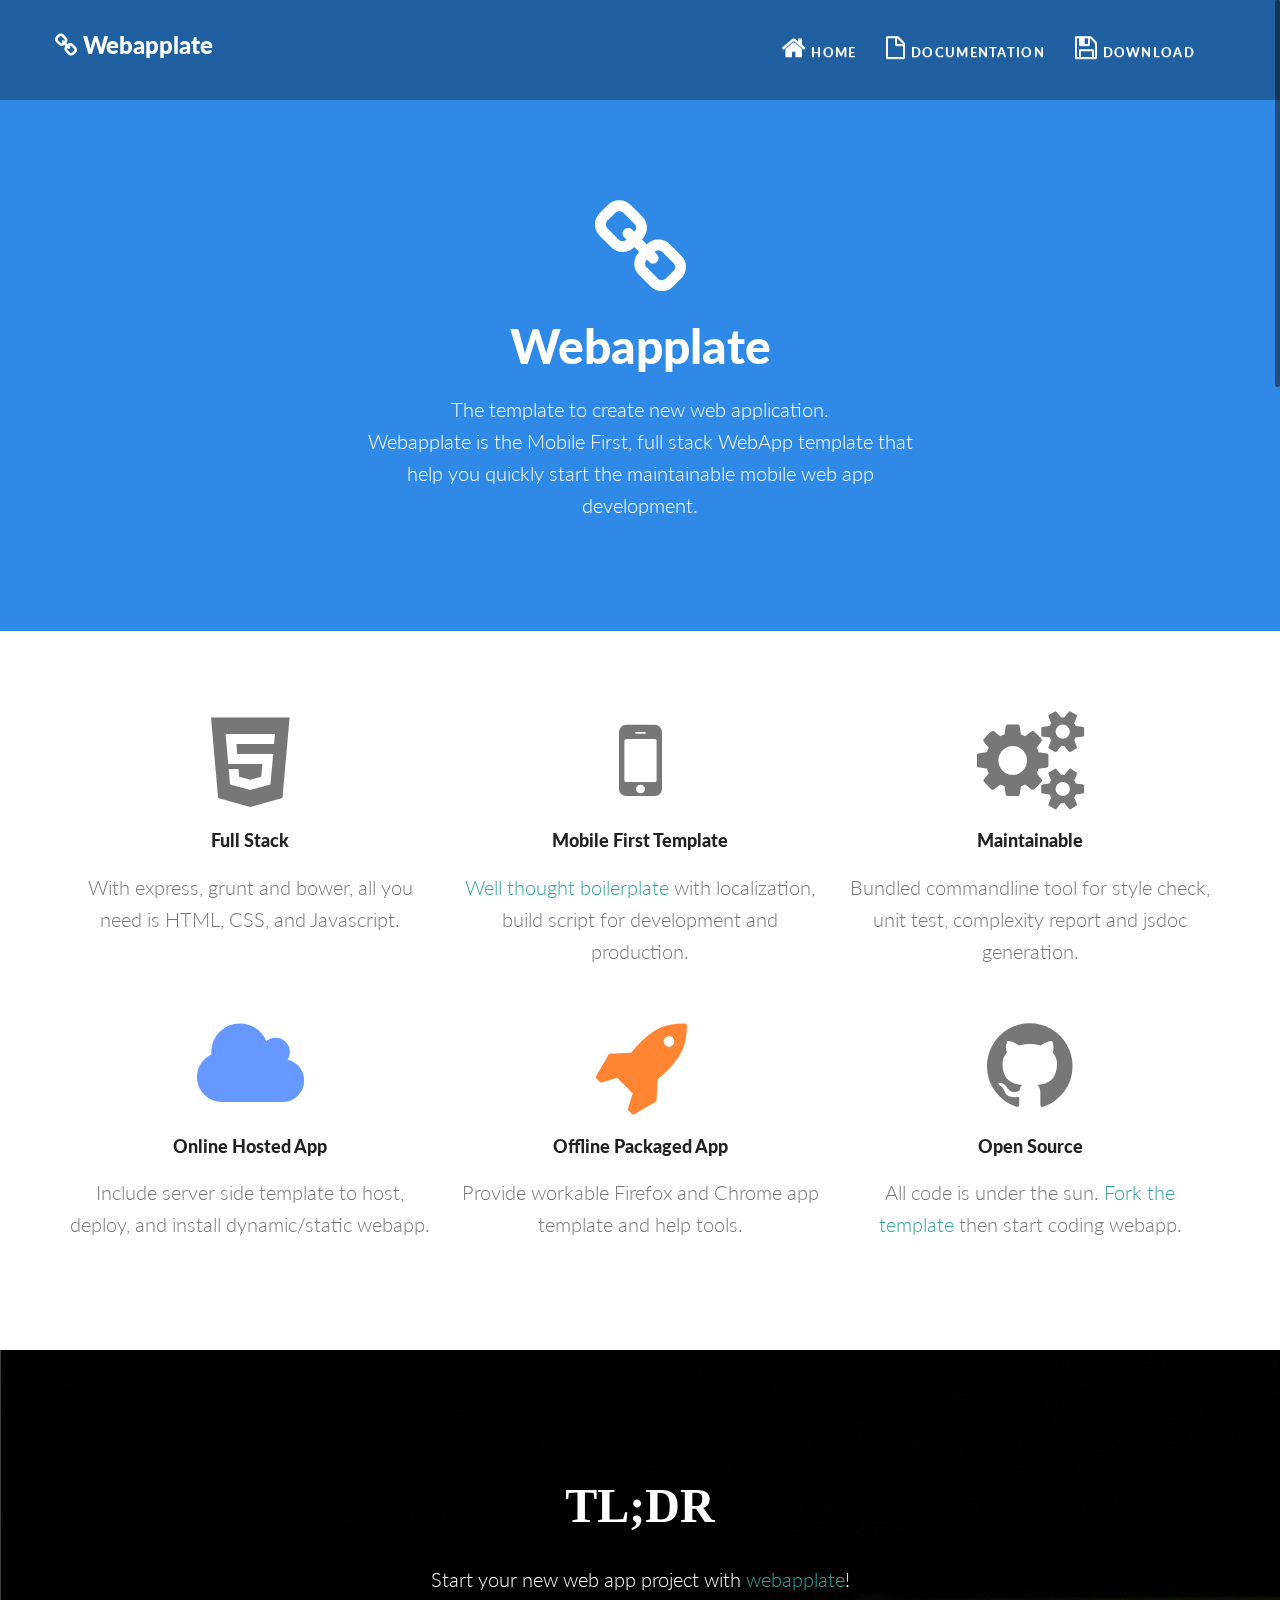
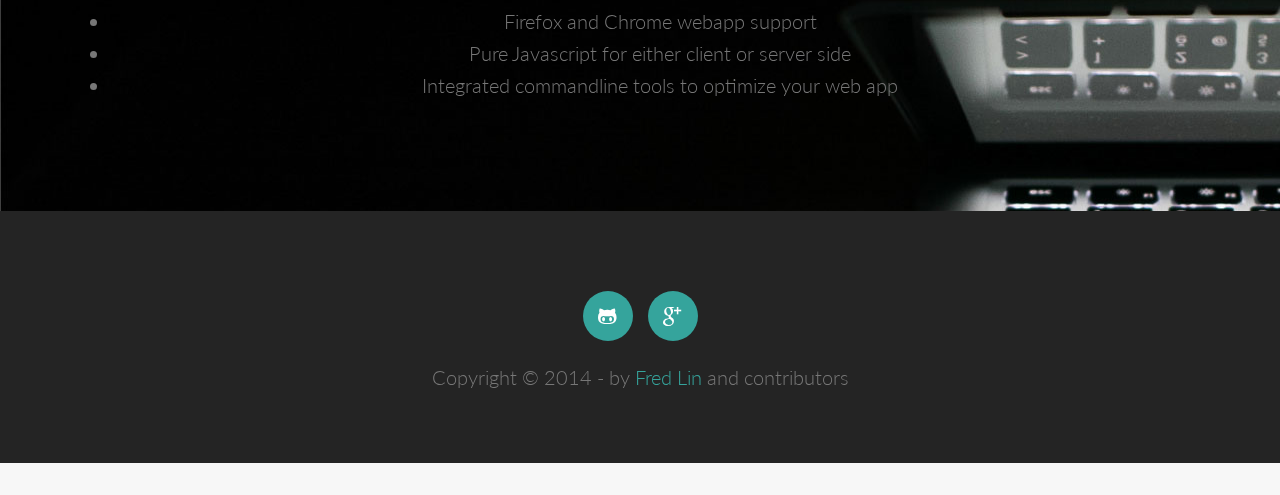
==== index.html @ 5f796dd1 "update" ====
<!DOCTYPE html>
<!--[if lt IE 7]>      <html class="no-js lt-ie9 lt-ie8 lt-ie7"> <![endif]-->
<!--[if IE 7]>         <html class="no-js lt-ie9 lt-ie8"> <![endif]-->
<!--[if IE 8]>         <html class="no-js lt-ie9"> <![endif]-->
<!--[if gt IE 8]><!--> <html class="no-js"> <!--<![endif]-->
    <head>
		<!-- BASICS -->
        <meta charset="utf-8">
		<meta http-equiv="X-UA-Compatible" content="IE=edge,chrome=1">
        <title>Webapplate::Mobile First WebApp template</title>
        <meta name="description" content="Mobile First WebApp template">
		<meta name="viewport" content="width=device-width, initial-scale=1.0">
		<link rel="stylesheet" type="text/css" href="css/isotope.css" media="screen" />	
		<link rel="stylesheet" href="js/fancybox/jquery.fancybox.css" type="text/css" media="screen" />
		<link rel="stylesheet" href="css/bootstrap.css">
		<link rel="stylesheet" href="css/bootstrap-theme.css">
        <link rel="stylesheet" href="css/style.css">
		<!-- skin -->
		<link rel="stylesheet" href="skin/default.css">
    </head>
	 
    <body>
		<section id="header" class="appear"></section>
		<div class="navbar navbar-fixed-top" role="navigation" data-0="line-height:100px; height:100px; background-color:rgba(0,0,0,0.3);" data-300="line-height:60px; height:60px; background-color:rgba(0,0,0,1);">
			 <div class="container">
				<div class="navbar-header">
					<button type="button" class="navbar-toggle" data-toggle="collapse" data-target=".navbar-collapse">
						<span class="fa fa-bars color-white"></span>
					</button>
					<h1><a class="navbar-brand" href="index.html" data-0="line-height:90px;" data-300="line-height:50px;"><i class="fa fa-link"></i>			Webapplate
					</a></h1>
				</div>
				<div class="navbar-collapse collapse">
					<ul class="nav navbar-nav" data-0="margin-top:20px;" data-300="margin-top:5px;">
						<li class="active"><a href="index.html"><i class="fa fa-home fa-2x"></i> Home</a></li>
                        <li><a href="https://github.com/gasolin/webapplate/wiki"><i class="fa fa-file-o fa-2x"></i> Documentation</a></li>  
                        <li><a href="https://github.com/gasolin/webapplate/archive/master.zip"><i class="fa fa-save fa-2x"></i> Download</a></li>
						<!--<li><a href="#section-about">About</a></li>
						<li><a href="#section-works">Portfolio</a></li>
						<li><a href="#section-contact">Contact</a></li>-->
					</ul>
				</div><!--/.navbar-collapse -->
			</div>
		</div>

		<section class="featured">
			<div class="container"> 
				<div class="row mar-bot40">
					<div class="col-md-6 col-md-offset-3">
						
						<div class="align-center">
							<i class="fa fa-link fa-5x mar-bot20"></i>
							<h2 class="slogan">Webapplate</h2>
							<p>
							The template to create new web application.<br/>
							Webapplate is the Mobile First, full stack WebApp template that help you quickly start the maintainable mobile web app development.
							</p>	
						</div>
					</div>
				</div>
			</div>
		</section>
		
		<!-- services -->
		<section id="section-services" class="section pad-bot30 bg-white">
		<div class="container"> 
		
			<div class="row mar-bot40">
               <div class="col-lg-4" >
					<div class="align-center">
						<i class="fa fa-html5 fa-5x mar-bot20"></i>
						<h4 class="text-bold">Full Stack</h4>
						<p>With express, grunt and bower, all you need is HTML, CSS, and Javascript.
						</p>
					</div>
                </div>
               <div class="col-lg-4" >
					<div class="align-center">
						<i class="fa fa-mobile fa-5x mar-bot20"></i>
						<h4 class="text-bold">Mobile First Template</h4>
						<p><a href="https://github.com/gasolin/webapplate/wiki/Structure">Well thought boilerplate</a> with localization, build script for development and production.
						</p>
					</div>
                </div>
		       <div class="col-lg-4" >
					<div class="align-center">
						<i class="fa fa-gears fa-5x mar-bot20"></i>
						<h4 class="text-bold">Maintainable</h4>
						<p>Bundled commandline tool for style check, unit test, complexity report and jsdoc generation.
						</p>
					</div>
				</div>
              </div>		      
              <div class="row mar-bot40">
		        <div class="col-lg-4" >
					<div class="align-center">
						<i class="fa fa-cloud fa-5x mar-bot20"></i>
						<h4 class="text-bold">Online Hosted App</h4>
						<p>Include server side template to host, deploy, and install dynamic/static webapp.
						</p>
					</div>
				</div>
                <div class="col-lg-4" >
					<div class="align-center">
						<i class="fa fa-rocket fa-5x mar-bot20"></i>
						<h4 class="text-bold">Offline Packaged App</h4>
						<p>Provide workable Firefox and Chrome app template and help tools.
						</p>
					</div>
				</div>
		       <div class="col-lg-4" >
					<div class="align-center">
						<i class="fa fa-github fa-5x mar-bot20"></i>
						<h4 class="text-bold">Open Source</h4>
						<p>All code is under the sun. <a href="https://github.com/gasolin/webapplate/fork">Fork the template</a> then start coding webapp.
						</p>
					</div>
				</div>
			</div>	

		</div>
		</section>
			
		<!-- spacer section:testimonial -->
		<!--<section id="testimonials" class="section" data-stellar-background-ratio="0.5">
		<div class="container">
			<div class="row">				
					<div class="col-lg-12">
							<div class="align-center">
										<div class="testimonial pad-top40 pad-bot40 clearfix">
											<h5>
												Nunc velit risus, dapibus non interdum quis, suscipit nec dolor. Vivamus tempor tempus mauris vitae fermentum. In vitae nulla lacus. Sed sagittis tortor vel arcu sollicitudin nec tincidunt metus suscipit.Nunc velit risus, dapibus non interdum.
											</h5>
											<br/>
											<span class="author">&mdash; MIKE DOE <a href="#">www.siteurl.com</a></span>
										</div>

								</div>
							</div>
					</div>
				
			</div>	
		</div>	
		</section>-->
			
		<!-- about -->
		<!--<section id="section-about" class="section appear clearfix">
		<div class="container">

				<div class="row mar-bot40">
					<div class="col-md-offset-3 col-md-6">
						<div class="section-header">
							<h2 class="section-heading animated" data-animation="bounceInUp">Our Team</h2>
							<p>Neque porro quisquam est, qui dolorem ipsum quia dolor sit amet consectetur, adipisci velit, sed quia non numquam.</p>
						</div>
					</div>
				</div>

					<div class="row align-center mar-bot40">
						<div class="col-md-3">
							<div class="team-member">
								<figure class="member-photo"><img src="img/team/member1.jpg" alt="" /></figure>
								<div class="team-detail">
									<h4>Jason Doe</h4>
									<span>User experiences</span>
								</div>
							</div>
						</div>
						<div class="col-md-3">
							<div class="team-member">
								<figure class="member-photo"><img src="img/team/member2.jpg" alt="" /></figure>
								<div class="team-detail">
									<h4>Timothy Clark</h4>
									<span>Web developer</span>
								</div>
							</div>
						</div>
						<div class="col-md-3">
							<div class="team-member">
								<figure class="member-photo"><img src="img/team/member3.jpg" alt="" /></figure>
								<div class="team-detail">
								<h4>Vicky Tan</h4>
									<span>Web designer</span>
								</div>
							</div>
						</div>
						<div class="col-md-3">
							<div class="team-member">
								<figure class="member-photo"><img src="img/team/member4.jpg" alt="" /></figure>
								<div class="team-detail">
								<h4>Kevin Peterson</h4>
									<span>UI designer</span>
								</div>
							</div>
						</div>
					</div>
						
		</div>
		</section>-->
		<!-- /about -->
		
		<!-- spacer section:stats -->
		<section id="parallax1" class="section pad-top40 pad-bot40" data-stellar-background-ratio="0.5">
			<div class="container">
            <div class="align-center pad-top40 pad-bot40">
                <blockquote class="bigquote color-white">TL;DR</blockquote>
				<p class="color-white">Start your new web app project with <a href="https://github.com/gasolin/webapplate">webapplate</a>!</p>
              <ul>
                <li>Firefox and Chrome webapp support</li>
                <li>Pure Javascript for either client or server side</li>
                <li>Integrated commandline tools to optimize your web app</li>
              </ul>
            </div>
			</div>	
		</section>
		
		<!-- section works -->
		<!--<section id="section-works" class="section appear clearfix">
			<div class="container">
				
				<div class="row mar-bot40">
					<div class="col-md-offset-3 col-md-6">
						<div class="section-header">
							<h2 class="section-heading animated" data-animation="bounceInUp">Portfolio</h2>
							<p>Neque porro quisquam est, qui dolorem ipsum quia dolor sit amet consectetur, adipisci velit, sed quia non numquam.</p>
						</div>
					</div>
				</div>
					
                        <div class="row">
                          <nav id="filter" class="col-md-12 text-center">
                            <ul>
                              <li><a href="#" class="current btn-theme btn-small" data-filter="*">All</a></li>
                              <li><a href="#"  class="btn-theme btn-small" data-filter=".webdesign" >Web Design</a></li>
                              <li><a href="#"  class="btn-theme btn-small" data-filter=".photography">Photography</a></li>
                              <li ><a href="#" class="btn-theme btn-small" data-filter=".print">Print</a></li>
                            </ul>
                          </nav>
                          <div class="col-md-12">
                            <div class="row">
                              <div class="portfolio-items isotopeWrapper clearfix" id="3">
							  
                                <article class="col-md-4 isotopeItem webdesign">
									<div class="portfolio-item">
										<img src="img/portfolio/img1.jpg" alt="" />
										 <div class="portfolio-desc align-center">
											<div class="folio-info">
												<h5><a href="#">Portfolio name</a></h5>
												<a href="img/portfolio/img1.jpg" class="fancybox"><i class="fa fa-plus fa-2x"></i></a>
											 </div>										   
										 </div>
									</div>
                                </article>

                                <article class="col-md-4 isotopeItem photography">
									<div class="portfolio-item">
										<img src="img/portfolio/img2.jpg" alt="" />
										 <div class="portfolio-desc align-center">
											<div class="folio-info">
												<h5><a href="#">Portfolio name</a></h5>
												<a href="img/portfolio/img2.jpg" class="fancybox"><i class="fa fa-plus fa-2x"></i></a>
											 </div>										   
										 </div>
									</div>
                                </article>
								

                                <article class="col-md-4 isotopeItem photography">
									<div class="portfolio-item">
										<img src="img/portfolio/img3.jpg" alt="" />
										 <div class="portfolio-desc align-center">
											<div class="folio-info">
												<h5><a href="#">Portfolio name</a></h5>
												<a href="img/portfolio/img3.jpg" class="fancybox"><i class="fa fa-plus fa-2x"></i></a>
											 </div>										   
										 </div>
									</div>
                                </article>

                                <article class="col-md-4 isotopeItem print">
									<div class="portfolio-item">
										<img src="img/portfolio/img4.jpg" alt="" />
										 <div class="portfolio-desc align-center">
											<div class="folio-info">
												<h5><a href="#">Portfolio name</a></h5>
												<a href="img/portfolio/img4.jpg" class="fancybox"><i class="fa fa-plus fa-2x"></i></a>
											 </div>										   
										 </div>
									</div>
                                </article>

                                <article class="col-md-4 isotopeItem photography">
									<div class="portfolio-item">
										<img src="img/portfolio/img5.jpg" alt="" />
										 <div class="portfolio-desc align-center">
											<div class="folio-info">
												<h5><a href="#">Portfolio name</a></h5>
												<a href="img/portfolio/img5.jpg" class="fancybox"><i class="fa fa-plus fa-2x"></i></a>
											 </div>										   
										 </div>
									</div>
                                </article>

                                <article class="col-md-4 isotopeItem webdesign">
									<div class="portfolio-item">
										<img src="img/portfolio/img6.jpg" alt="" />
										 <div class="portfolio-desc align-center">
											<div class="folio-info">
												<h5><a href="#">Portfolio name</a></h5>
												<a href="img/portfolio/img6.jpg" class="fancybox"><i class="fa fa-plus fa-2x"></i></a>
											 </div>										   
										 </div>
									</div>
                                </article>

                                <article class="col-md-4 isotopeItem print">
									<div class="portfolio-item">
										<img src="img/portfolio/img7.jpg" alt="" />
										 <div class="portfolio-desc align-center">
											<div class="folio-info">
												<h5><a href="#">Portfolio name</a></h5>
												<a href="img/portfolio/img7.jpg" class="fancybox"><i class="fa fa-plus fa-2x"></i></a>
											 </div>										   
										 </div>
									</div>
                                </article>

                                <article class="col-md-4 isotopeItem photography">
									<div class="portfolio-item">
										<img src="img/portfolio/img8.jpg" alt="" />
										 <div class="portfolio-desc align-center">
											<div class="folio-info">
												<h5><a href="#">Portfolio name</a></h5>
												<a href="img/portfolio/img8.jpg" class="fancybox"><i class="fa fa-plus fa-2x"></i></a>
											 </div>										   
										 </div>
									</div>
                                </article>

                                <article class="col-md-4 isotopeItem print">
									<div class="portfolio-item">
										<img src="img/portfolio/img9.jpg" alt="" />
										 <div class="portfolio-desc align-center">
											<div class="folio-info">
												<h5><a href="#">Portfolio name</a></h5>
												<a href="img/portfolio/img9.jpg" class="fancybox"><i class="fa fa-plus fa-2x"></i></a>
											 </div>										   
										 </div>
									</div>
                                </article>
                                </div>
                                        
							</div>
                                     

							</div>
                        </div>
				
			</div>
		</section>
		<section id="parallax2" class="section parallax" data-stellar-background-ratio="0.5">	
            <div class="align-center pad-top40 pad-bot40">
                <blockquote class="bigquote color-white">Indoctum accusamus comprehensam</blockquote>
				<p class="color-white">Bootstraptaste</p>
            </div>
		</section>-->

		<!-- contact -->
		<!--<section id="section-contact" class="section appear clearfix">
			<div class="container">
				
				<div class="row mar-bot40">
					<div class="col-md-offset-3 col-md-6">
						<div class="section-header">
							<h2 class="section-heading animated" data-animation="bounceInUp">Contact us</h2>
							<p>Neque porro quisquam est, qui dolorem ipsum quia dolor sit amet consectetur, adipisci velit, sed quia non numquam.</p>
						</div>
					</div>
				</div>
				<div class="row">
					<div class="col-md-8 col-md-offset-2">
						<div class="cform" id="contact-form">
							<div id="sendmessage">
								 Your message has been sent. Thank you!
							</div>
							<form action="contact/contact.php" method="post" role="form" class="contactForm">
							  <div class="form-group">
								<label for="name">Your Name</label>
								<input type="text" name="name" class="form-control" id="name" placeholder="Your Name" data-rule="maxlen:4" data-msg="Please enter at least 4 chars" />
								<div class="validation"></div>
							  </div>
							  <div class="form-group">
								<label for="email">Your Email</label>
								<input type="email" class="form-control" name="email" id="email" placeholder="Your Email" data-rule="email" data-msg="Please enter a valid email" />
								<div class="validation"></div>
							  </div>
							  <div class="form-group">
								<label for="subject">Subject</label>
								<input type="text" class="form-control" name="subject" id="subject" placeholder="Subject" data-rule="maxlen:4" data-msg="Please enter at least 8 chars of subject" />
								<div class="validation"></div>
							  </div>
							  <div class="form-group">
								<label for="message">Message</label>
								<textarea class="form-control" name="message" rows="5" data-rule="required" data-msg="Please write something for us"></textarea>
								<div class="validation"></div>
							  </div>
							  
							  <button type="submit" class="btn btn-theme pull-left">SEND MESSAGE</button>
							</form>

						</div>
					</div>
				</div>
				
			</div>
		</section>-->
		<!-- map -->
		<!--<section id="section-map" class="clearfix">
			<div id="map"></div>
		</section>-->
		
	<section id="footer" class="section footer">
		<div class="container">
			<div class="row animated opacity mar-bot20" data-andown="fadeIn" data-animation="animation">
				<div class="col-sm-12 align-center">
                    <ul class="social-network social-circle">
                        <!--<li><a href="#" class="icoRss" title="Rss"><i class="fa fa-rss"></i></a></li>
                        <li><a href="#" class="icoFacebook" title="Facebook"><i class="fa fa-facebook"></i></a></li>
                        <li><a href="#" class="icoTwitter" title="Twitter"><i class="fa fa-twitter"></i></a></li>-->
                        <li><a href="https://github.com/gasolin/webapplate" class="icoGithub" title="Github"><i class="fa fa-github-alt"></i></a></li>
                        <li><a href="https://plus.google.com/b/110128861309919618347/110128861309919618347/posts" class="icoGoogle" title="Google +"><i class="fa fa-google-plus"></i></a></li>
                        <!--<li><a href="#" class="icoLinkedin" title="Linkedin"><i class="fa fa-linkedin"></i></a></li>-->
                    </ul>				
				</div>
			</div>

			<div class="row align-center copyright">
					<div class="col-sm-12"><p>Copyright &copy; 2014 - by <a href="http://www.gasolin.idv.tw">Fred Lin</a> and contributors</p></div>
			</div>
		</div>

	</section>
	<a href="#header" class="scrollup"><i class="fa fa-chevron-up"></i></a>	

	<script src="js/modernizr-2.6.2-respond-1.1.0.min.js"></script>
	<script src="js/jquery.js"></script>
	<script src="js/jquery.easing.1.3.js"></script>
    <script src="js/bootstrap.min.js"></script>
	<!--<script src="https://maps.googleapis.com/maps/api/js?key=AIzaSyASm3CwaK9qtcZEWYa-iQwHaGi3gcosAJc&sensor=false"></script>-->
	<script src="js/jquery.isotope.min.js"></script>
	<script src="js/jquery.nicescroll.min.js"></script>
	<script src="js/fancybox/jquery.fancybox.pack.js"></script>
	<script src="js/skrollr.min.js"></script>		
	<script src="js/jquery.scrollTo-1.4.3.1-min.js"></script>
	<script src="js/jquery.localscroll-1.2.7-min.js"></script>
	<script src="js/stellar.js"></script>
	<script src="js/jquery.appear.js"></script>
	<script src="js/validate.js"></script>
    <script src="js/main.js"></script>
        <!--<script type="text/javascript">
            // When the window has finished loading create our google map below
            google.maps.event.addDomListener(window, 'load', init);
        
            function init() {
                // Basic options for a simple Google Map
                // For more options see: https://developers.google.com/maps/documentation/javascript/reference#MapOptions
                var mapOptions = {
                    // How zoomed in you want the map to start at (always required)
                    zoom: 11,

                    // The latitude and longitude to center the map (always required)
                    center: new google.maps.LatLng(40.6700, -73.9400), // New York

                    // How you would like to style the map. 
                    // This is where you would paste any style found on Snazzy Maps.
                    styles: [	{		featureType:"all",		elementType:"all",		stylers:[		{			invert_lightness:true		},		{			saturation:10		},		{			lightness:30		},		{			gamma:0.5		},		{			hue:"#1C705B"		}		]	}	]
                };

                // Get the HTML DOM element that will contain your map 
                // We are using a div with id="map" seen below in the <body>
                var mapElement = document.getElementById('map');

                // Create the Google Map using out element and options defined above
                var map = new google.maps.Map(mapElement, mapOptions);
            }
        </script>-->
	</body>
</html>
---- css/isotope.css ----
/* Start: Recommended Isotope styles */

/**** Isotope Filtering ****/

.isotope-item {
  z-index: 2;
}

.isotope-hidden.isotope-item {
  pointer-events: none;
  z-index: 1;
}

/**** Isotope CSS3 transitions ****/

.isotope,
.isotope .isotope-item {
  -webkit-transition-duration: 0.8s;
     -moz-transition-duration: 0.8s;
      -ms-transition-duration: 0.8s;
       -o-transition-duration: 0.8s;
          transition-duration: 0.8s;
}

.isotope {
  -webkit-transition-property: height, width;
     -moz-transition-property: height, width;
      -ms-transition-property: height, width;
       -o-transition-property: height, width;
          transition-property: height, width;
}

.isotope .isotope-item {
  -webkit-transition-property: -webkit-transform, opacity;
     -moz-transition-property:    -moz-transform, opacity;
      -ms-transition-property:     -ms-transform, opacity;
       -o-transition-property:         top, left, opacity;
          transition-property:         transform, opacity;
}

/**** disabling Isotope CSS3 transitions ****/

.isotope.no-transition,
.isotope.no-transition .isotope-item,
.isotope .isotope-item.no-transition {
  -webkit-transition-duration: 0s;
     -moz-transition-duration: 0s;
      -ms-transition-duration: 0s;
       -o-transition-duration: 0s;
          transition-duration: 0s;
}

/* End: Recommended Isotope styles */



/* disable CSS transitions for containers with infinite scrolling*/
.isotope.infinite-scrolling {
  -webkit-transition: none;
     -moz-transition: none;
      -ms-transition: none;
       -o-transition: none;
          transition: none;
}



/**** Isotope styles ****/

/* required for containers to inherit vertical size from window */
/*html,
body {
  height: 100%;
}*/

#container {
  border: 1px solid #666;
  padding: 5px;
  margin-bottom: 20px;
}

.element {
  width: 110px;
  height: 110px;
  margin: 5px;
  float: left;
  overflow: hidden;
  position: relative;
  background: #888;
  color: #222;
  -webkit-border-top-right-radius: 1.2em;
      -moz-border-radius-topright: 1.2em;
          border-top-right-radius: 1.2em;
}

.element.alkali          { background: #F00; background: hsl(   0, 100%, 50%); }
.element.alkaline-earth  { background: #F80; background: hsl(  36, 100%, 50%); }
.element.lanthanoid      { background: #FF0; background: hsl(  72, 100%, 50%); }
.element.actinoid        { background: #0F0; background: hsl( 108, 100%, 50%); }
.element.transition      { background: #0F8; background: hsl( 144, 100%, 50%); }
.element.post-transition { background: #0FF; background: hsl( 180, 100%, 50%); }
.element.metalloid       { background: #08F; background: hsl( 216, 100%, 50%); }
.element.other.nonmetal  { background: #00F; background: hsl( 252, 100%, 50%); }
.element.halogen         { background: #F0F; background: hsl( 288, 100%, 50%); }
.element.noble-gas       { background: #F08; background: hsl( 324, 100%, 50%); }


.element * {
  position: absolute;
  margin: 0;
}

.element .symbol {
  left: 0.2em;
  top: 0.4em;
  font-size: 3.8em;
  line-height: 1.0em;
  color: #FFF;
}
.element.large .symbol {
  font-size: 4.5em;
}

.element.fake .symbol {
  color: #000;
}

.element .name {
  left: 0.5em;
  bottom: 1.6em;
  font-size: 1.05em;
}

.element .weight {
  font-size: 0.9em;
  left: 0.5em;
  bottom: 0.5em;
}

.element .number {
  font-size: 1.25em;
  font-weight: bold;
  color: hsla(0,0%,0%,.5);
  right: 0.5em;
  top: 0.5em;
}

.variable-sizes .element.width2 { width: 230px; }

.variable-sizes .element.height2 { height: 230px; }

.variable-sizes .element.width2.height2 {
  font-size: 2.0em;
}

.element.large,
.variable-sizes .element.large,
.variable-sizes .element.large.width2.height2 {
  font-size: 3.0em;
  width: 350px;
  height: 350px;
  z-index: 100;
}

.clickable .element:hover {
  cursor: pointer;
}

.clickable .element:hover h3 {
  text-shadow:
    0 0 10px white,
    0 0 10px white
  ;
}

.clickable .element:hover h2 {
  color: white;
}
---- css/style.css ----
/* ==== Google font ==== */
@import url('http://fonts.googleapis.com/css?family=Lato:400,300,700,900');
/* === fontawesome === */
@import url('font-awesome.css');
/* ==== overwrite bootstrap standard ==== */
@import url('overwrite.css');
@import url('animate.css');
/*==========================================================================
  General
  ========================================================================== */
body {
	color:#777;
	background: #f7f7f7;
	font-size: 20px;
	line-height: 1.6em;
	font-weight: 300;
	text-shadow: none;
}

.clear {
	clear: both;
}

body, h1, h2, h3, h4, h5, h6, .h1, .h2, .h3, .h4, .h5, .h6 {
	font-family: 'Lato', sans-serif;
}
h1, h2, h3, h4, h5, h6 {
	color:#222;
}

h1,h2,h3,h4,h5,h6 {
	font-style: normal;
	margin: 0 0 20px 0;
}
h1 { font-size: 40px; line-height: 30px; }
h2 { font-size: 32px; }
h3 { font-size: 24px; }
h4 { font-size: 18px; }
h5 { font-size: 16px; }
.txt-light { font-weight: 300; }
.txt-regular { font-weight: 400; }
.txt-bold { font-weight: 700; }
.txt-uppercase { text-transform: uppercase; }

blockquote {
	font-family: Georgia, serif;
}

blockquote.bigquote {
	border: none;
	font-size: 48px;
	font-weight: 700;
	line-height: 1.1em;
}

.text-bold {
	font-weight: 900;
}

article,aside,details,figcaption,figure,footer,header,hgroup,menu,nav,section {
	display: block;
}


small {
	font-size: 70%;
	font-weight: 100;
}

a:hover {
	text-decoration: none;
}

:focus {
	outline: none;
}

.color-white.txt-shadow {
	text-shadow: 1px 1px 0 rgba(0, 0, 0, 0.2);
}

.t-uppercase {
	text-transform: uppercase;
}

/*==========================================================================
  Misc & Adjust 
 ========================================================================== */
.row {
	z-index: 9999;
}

.big {
	font-size: 20pt;
	font-weight: 300;
}


.blink:hover {
	opacity: 0.9;
}

.half-offset {
	margin-bottom: 75px !important;
}

.no-offset {
	margin: 0 !important;
	padding: 0;
}

.content,.container {
	overflow: hidden;
}

.trans {
	border: 0 !important;
	background: 0 !important;
	box-shadow: none !important;
	-webkit-box-shadow: none !important;
}

.nobg {
	background: 0;
	border: 0;
}

.noborder {
	border: 0 !important;
}

.color-white {
	color: #fff;
}

.theme-bg {
	background-color: #ff7701 !important;
}

.normalize-font-top {
	padding-top: 25px;
}



/* --- float --- */
.float-left {
	float: left;
}

.float-right {
	float: right;
}

/* --- align --- */
.align-left {
	text-align: left;
}
.align-right {
	text-align: right;
}
.align-center {
	text-align: center;
}

/* ---- padding ---- */
/* top */
.pad-top0 {
	padding-top: 0;
}
.pad-top5 {
	padding-top: 5px;
}

.pad-top10 {
	padding-top: 10px;
}

.pad-top15 {
	padding-top: 15px;
}
.pad-top20 {
	padding-top: 20px;
}
.pad-top25 {
	padding-top: 25px;
}
.pad-top30 {
	padding-top: 30px;
}
.pad-top35 {
	padding-top: 35px;
}
.pad-top40 {
	padding-top: 40px;
}
/* bottom */
.pad-bot0 {
	padding-bottom: 0;
}
.pad-bot5 {
	padding-bottom: 5px;
}

.pad-bot10 {
	padding-bottom: 10px;
}

.pad-bot15 {
	padding-bottom: 15px;
}
.pad-bot20 {
	padding-bottom: 20px;
}
.pad-bot25 {
	padding-bottom: 25px;
}
.pad-bot30 {
	padding-bottom: 30px;
}
.pad-bot35 {
	padding-bottom: 35px;
}
.pad-bot40 {
	padding-bottom: 40px;
}


/* ---- margin --- */
.mar-left5 { margin-left: 5px; }
.mar-left10 { margin-left: 10px; }
.mar-left15 { margin-left: 15px; }
.mar-left20 { margin-left: 20px; }
.mar-left25 { margin-left: 25px; }
.mar-left30 { margin-left: 30px; }

.mar-right5 { margin-right: 5px; }
.mar-right10 { margin-right: 10px; }
.mar-right15 { margin-right: 15px; }
.mar-right20 { margin-right: 20px; }
.mar-right25 { margin-right: 25px; }
.mar-right30 { margin-right: 30px; }

/* top */
.mar-top0 {
	margin-top: 0;
}
.mar-top5 {
	margin-top: 5px;
}

.mar-top10 {
	margin-top: 10px;
}

.mar-top15 {
	margin-top: 15px;
}
.mar-top20 {
	margin-top: 20px;
}
.mar-top25 {
	margin-top: 25px;
}
.mar-top30 {
	margin-top: 30px;
}
.mar-top35 {
	margin-top: 35px;
}
.mar-top40 {
	margin-top: 40px;
}


/* bottom */
.mar-bot0 {
	margin-bottom: 0;
}
.mar-bot5 {
	margin-bottom: 5px;
}

.mar-bot10 {
	margin-bottom: 10px;
}

.mar-bot15 {
	margin-bottom: 15px;
}
.mar-bot20 {
	margin-bottom: 20px;
}
.mar-bot25 {
	margin-bottom: 25px;
}
.mar-bot30 {
	margin-bottom: 30px;
}
.mar-bot35 {
	margin-bottom: 35px;
}
.mar-bot40 {
	margin-bottom: 40px;
}


/*===========================
  --- Sections ----
=========================== */

section.section {
	margin:0;
	padding: 80px 0 60px 0;
}

.bg-white {
	background-color: #fff;
}

/* --- section heading --- */
.section-header {
	text-align: center;
}
.section-header h2.section-heading {
	text-transform: uppercase;
	font-weight: 700;
}

/* ==========================
 --- Parallax ---
============================= */

#parallax1{	
	background-image: url(../img/parallax/img1.jpg);
}
#parallax2{	
	background-image: url(../img/parallax/img2.jpg);
}
#testimonials{	
	background-image: url(../img/parallax/img3.jpg);
}
/*===========================
  --- Header & menu ----
=========================== */
.navbar {
	line-height: 100px;
	height: 100px;
	background-color: rgba(0,0,0,0.3);
	display: block;
	vertical-align: middle;
	text-align: center;
	margin-bottom: 0;
	padding-bottom:0;
}

.navbar .navbar-collapse {
	margin-bottom: 0;
	padding-bottom:0;
}

.nav li {
	height: 100%;
	line-height: 100%;
	margin-bottom: 0;
	padding-bottom:0;
}

.nav>li>a {
	display: table-cell;
	height: 100%;
	line-height: 100%;
	vertical-align: middle;
	color: #fff;
	font-weight: 700;
	font-size: 13px;
	letter-spacing: .1em;
	text-transform: uppercase;
}

.nav>li>a:hover {
	color: #fff;
	background: none;
}

.navbar-nav {
	float: right;
	margin-bottom: 0;
	padding-bottom:0;	
}

.navbar .navbar-nav > .active > a {
	color: #fff;
}
.navbar .navbar-nav > .active > a {
	padding-bottom: 22px;
}

h1 a.navbar-brand {
	font-size: 24px;
	color: #fff;
	font-weight: 900;
	text-shadow: none;
}

.navbar-brand {
	padding: 0;
	display: table-cell;
	vertical-align: middle;
	line-height: 90px;
}

.navbar-brand img {
	vertical-align: middle;
}

.navbar-toggle {
	padding: 0;
	margin: 0;
	width: 80px;
}

.navbar-collapse.in {
	margin-top: -5px !important;
}



/*===========================
  --- Featured section ----
=========================== */

section.featured {
	padding: 200px 0 60px;
	background: #2E8AE6;
	color: #fdfdfd;
}

section.featured h2.slogan {
	color: #fff;
	font-size: 48px;
	font-weight: 900;
}
  
 /* inner heading */
section.featured.inner {
	background: #eee;
	padding: 150px 0 50px;
}
  
  
/* --- Flexslider --- */
.flexslider {
	margin: 0;
	background: 0;
	border: 0;
	box-shadow: none;
	-webkit-box-shadow: none;
}

.flex-control-paging li a {
	width: 8px;
	height: 8px;
}

.flex-control-paging li a.flex-active {
	background: #fff;
}

.flex-control-nav {
	bottom: -25px;
}

.flexslider .slides img {
	width: auto;
	display: inline;
}

.flex-direction-nav a {
	display: block;
	width: 50px;
	height: 98px;
	margin: -29px -20px 0;
	position: absolute;
	top: 30%;
	z-index: 10;
	overflow: hidden;
	opacity: 0;
	cursor: pointer;
	color: rgba(0,0,0,0.8);
	text-shadow: 1px 1px 0 rgba(255,255,255,0.3);
	-webkit-transition: all .3s ease;
	-moz-transition: all .3s ease;
	transition: all .3s ease;
}

.flex-direction-nav .flex-next {
	right: -70px;
	background: url(../img/arrow_large_right.png) no-repeat top left;
}

.flex-direction-nav .flex-prev {
	left: -70px;
	background: url(../img/arrow_large_left.png) no-repeat top left;
}

.flex-direction-nav a.flex-next:before {
	content: none !important;
}

/* removing default arrows */
.flex-direction-nav a:before {
	content: none !important;
}

/* --- Revolution slider --- */

.featured .fullwidthbanner ul {
	list-style: none;
	padding:0;
}

.tp-rightarrow.large {
	margin-left: 0;
}

.tp-leftarrow.default {
	width: 49px !important;
	height: 98px !important;
	background: url(../img/arrow_small_left.png) no-Repeat top left;
}

.tp-rightarrow.default {
	width: 49px !important;
	height: 98px !important;
	background: url(../img/arrow_small_right.png) no-Repeat top left;
}

.fullwidthbanner-container {
	padding-top: 100px;
	width: 100% !important;
	position: relative;
	padding: 0;
	max-height: 650px !important;
	overflow: hidden;
}

.fullwidthbanner {
	height: 650px;
}

.tp-bullets.simplebullets.round .bullet {
	background: url(../img/bullets-new.png) no-repeat top left;
}  

.tp-caption.large_bold_white {
	font-size:60px;
	line-height:60px;
	font-weight:800;
	font-family:"Open Sans";
	color: #fff;
	text-decoration:none;
	background-color:transparent;
	text-shadow:none;
	margin:0px;
	padding:1px 4px 0px;
	border-width:0px;
	border-color:rgb(255, 214, 88);
	border-style:none;
}
.tp-caption.small_thin_white {
	font-size:18px;
	line-height:26px;
	font-weight:300;
	font-family:"Open Sans";
	color: #fff;
	text-decoration:none;
	background-color:transparent;
	padding:1px 4px 0px;
	text-shadow:none;
	margin:0px;
	border-width:0px;
	border-color:rgb(255, 214, 88);
	border-style:none;
}


.fullwidthbanner a.btn {
	color: #fff;
}

/*==========================
About
=========================== */

.member-photo {
	box-sizing:border-box;
	-webkit-border-radius:50%;
		-moz-border-radius:50%;
			border-radius:50%;	
	margin: 0 0 20px 0;
}
.member-photo img {
	-webkit-border-radius:50%;
		-moz-border-radius:50%;
			border-radius:50%;	
}

.team-detail h4 {
	font-weight: 700;
}


/*===========================
  Portfolio
============================ */
nav#filter a {
	background-color: #EEE;
	color:#555;
}
nav#filter a:hover, nav#filter a.current {
	background-color: #44BCDD;
	color:#fff;
}

/* ------- */

.isotopeWrapper article{
    margin-bottom: 30px;
}

#portfolio img  {
	width:100%;
}

#portfolio article p {
	margin-bottom:1.45em;/*set next row on the baseline*/
}
nav#filter {
	margin-bottom:1.5em;
}

nav#filter li {
	display:inline-block;
	margin:0 0 0 5px;
}
nav#filter a {
	padding: 4px 12px;
	line-height: 20px;
	text-decoration: none;
}


.portfolio-items article img {width:100%;} 

.portfolio-item {
	display: block;
	position: relative;
	-webkit-transition: all 0.2s ease-in-out;
	-moz-transition: all 0.2s ease-in-out;
	-o-transition: all 0.2s ease-in-out;
	transition: all 0.2s ease-in-out;
}
.portfolio-item img {
	-webkit-transition: all 300ms linear;
	-moz-transition: all 300ms linear;
	-o-transition: all 300ms linear;
	-ms-transition: all 300ms linear;
	transition: all 300ms linear;

}
.portfolio-item .portfolio-desc {
    display: block;
    opacity: 0;
    position: absolute;
    width: 100%;
	left: 0;
	top: 0;
	color: rgba(220, 220, 220);
}


.portfolio-item:hover .portfolio-desc {
	padding-top: 20%;
	height: 100%;
    transition: all 200ms ease-in-out 0s;
	opacity: 1;
}

.portfolio-item .portfolio-desc a {
	color: #fff;
}
.portfolio-item .portfolio-desc a:hover {
	/*text-shadow: 2px 2px 1px rgba(0, 0, 0, 0.7);*/
	text-decoration: none;
}
.portfolio-item .portfolio-desc .folio-info {
	top:-20px;
	padding: 30px;
	height: 0;
    opacity: 0;
    position: relative;
}

.portfolio-item:hover .folio-info{
	height: 100%;
    opacity: 1;
    transition: all 500ms ease-in-out 0s;
	top:5px;
}



.portfolio-item .portfolio-desc .folio-info h5 {
	text-transform: uppercase;
}
.portfolio-item .portfolio-desc .folio-info p {
	color: #ffffff;
	font-size: 12px;
}


/*===========================
  --- Testimonial ----
=========================== */
#testimonals {
	padding-top: 20px;
	padding-bottom:40px;
	position:relative;
	margin-top:50px;
}
.testimonial i {
	color: #fff;
}
.testimonial span.author {
	color: #fff;
	font-weight: 700;
}

.testimonial h5 {
	color: #fff;
	font-size: 18px;
	font-family: Georgia, sans-serif;
	line-height: 1.5em;
}	

/*===========================
  --- Contact ----
=========================== */

.validation {
	display:none;
	margin: 0 0 20px;
	font-weight:400;
	font-size:13px;
}

#sendmessage {
	border:1px solid #fff;
	display:none;
	text-align:center;
	padding:15px 12px 15px;
	margin:10px 0;
	font-weight:600;
	margin-bottom:30px;
}

#sendmessage.show,.show  {
	display:block;
}

#contact-form {
	position: relative;
	z-index: 999;
}

#contact-form input[type=text],#contact-form input[type=email], .contactForm textarea {
	width: 100%;
	background: rgba(227, 231, 228, 1);
	font-family: 'Open Sans', sans serif;
	border: 0;
	font-size:14px;
	text-align: left;
	vertical-align: middle;
	padding:0 10px;
}
#contact-form input[type=text]:focus,#contact-form input[type=email]:focus, .contactForm textarea:focus {
	background: rgba(101, 106, 100, 1);
	color: #eff1ef;
	box-shadow: none;
	-moz-box-shadow: none;
	-webkit-box-shadow: none;
	transition: background 0.25 ease-in;
	-moz-transition: background 0.25 ease-in;
	-webkit-transition: background 0.25 ease-in;
}
#contact-form input[type=text],#contact-form input[type=email] {
	height: 60px;
	margin-bottom:30px;
}
#contact-form input[type=submit] {
	color: #fff;
	width: 185px;
	height: 60px;
	text-shadow: none;
	font-size: 14px;
	padding:0.5em;
	letter-spacing: 0.05em;
	margin: 0 0 20px 0;
	display: block;
	border: 0;
	text-transform: none;
	border-radius: 0;
	-moz-border-radius: 0;
	-webkit-border-radius: 0;
	box-shadow: none;
	-moz-box-shadow: none;
	-webkit-box-shadow: none;
}
#contact-form input[type=submit]:hover, #contact-form input[type=submit]:active {
	background: #43413e !important;
}
#contact-form textarea {
	padding-top: 1em;
}

textarea.form-control {
  -webkit-border-radius: 0;
     -moz-border-radius: 0;
          border-radius: 0;
}

div.cform-response-output {
	max-width: 60%;
	text-align: center;
	margin-left: 40% !important;
	margin-top: 0.5em !important;
	padding: 0.5em !important;
	border-radius: 4px;
	-moz-border-radius: 4px;
	-webkit-border-radius: 4px;
}
.cform-not-valid-tip {
	color: #888;
	border: 1px dotted #ad3729 !important;
	width: 100% !important;
	left: 0 !important;
	padding: 0.5em !important;
	font-family: 'Open Sans', sans-serif;
	box-sizing: border-box;
	-moz-box-sizing: border-box;
	-webkit-box-sizing: border-box;
	border-radius: 4px;
	-moz-border-radius: 4px;
	-webkit-border-radius: 4px;
}

/* google map */
#map {
	height: 500px;
}


/*====================
  Clients
==================== */
#clients img {
	opacity: 0.7;
}

#clients img:hover {
	opacity: 1;
}


/*=========================
  Footer
 ================= */

section#footer {
	background: #242424;
	margin: 0;
}

section#footer .copyright {
	text-align: center;
}

/* footer social icons */
ul.social-network {
	list-style: none;
	display: inline;
	margin-left:0 !important;
	padding: 0;
}
ul.social-network li {
	display: inline;
	margin: 0 5px;
}

/* footer menu */
ul.footer-menu {
	list-style: none;
	display: inline;
	margin-left:0 !important;
	padding: 0;
}
ul.footer-menu li {
	display: inline;
	margin: 0 5px;
}

a.scrollup{
	height:32px;
	width:32px;
	color:#fff;
	font-size:18px;
	line-height:32px;
	text-align:center;
	text-decoration:none;
	position:fixed;
	bottom:10px;
	right:10px;
	z-index:9999;
	opacity:0.5;
}
a.scrollup:hover{
	opacity:1;
	color:#fff;
}

/*===========================
  --- Template Components ----
=========================== */

/* footer social icons */
.social-network a.icoRss:hover {
	background-color: #F56505;
}
.social-network a.icoFacebook:hover {
	background-color:#3B5998;
}
.social-network a.icoTwitter:hover {
	background-color:#33ccff;
}
.social-network a.icoGithub:hover {
	background-color:grey;
}
.social-network a.icoGoogle:hover {
	background-color:#BD3518;
}
.social-network a.icoVimeo:hover {
	background-color:#0590B8;
}
.social-network a.icoLinkedin:hover {
	background-color:#007bb7;
}
.social-network a.icoRss:hover i, .social-network a.icoFacebook:hover i, .social-network a.icoTwitter:hover i, 
.social-network a.icoGoogle:hover i, .social-network a.icoVimeo:hover i, .social-network a.icoLinkedin:hover i {
	color:#fff;
}
a.socialIcon:hover, .socialHoverClass {
	color:#44BCDD;
}

.social-circle li a {
	display:inline-block;
	position:relative;
	margin:0 auto 0 auto;
	-moz-border-radius:50%;
	-webkit-border-radius:50%;
	border-radius:50%;
	text-align:center;
	width: 50px;
	height: 50px;
	font-size:20px;
}
.social-circle li i {
	margin:0;
	line-height:50px;
	text-align: center;
}

.social-circle li a:hover i, .triggeredHover {
	-moz-transform: rotate(360deg);
	-webkit-transform: rotate(360deg);
	-ms--transform: rotate(360deg);
	transform: rotate(360deg);
	-webkit-transition: all 0.2s;
	-moz-transition: all 0.2s;
	-o-transition: all 0.2s;
	-ms-transition: all 0.2s;
	transition: all 0.2s;
}
.social-circle i {
	color: #fff;
	-webkit-transition: all 0.8s;
	-moz-transition: all 0.8s;
	-o-transition: all 0.8s;
	-ms-transition: all 0.8s;
	transition: all 0.8s;
}


/* stats */
.stats .icon {
	margin: 0 0 20px 0;
}

.stats strong.number {
	font-size: 38px;
}

.stats span.text {
	font-weight: 700;
	font-size: 24px;
}

/* buttons */
.btn {
	border: 0;
}

.btn.bold {
	font-weight: 600;
}

.btn-cta {
	color: #ffffff;
	border-bottom: 4px solid;
}
.btn-cta:hover {
	color: #ffffff;
}

.btn-cta {
	border-bottom: 2px solid;
}
.btn-cta.btn-lg {
	border-bottom: 4px solid;
}



/* ========================================
Media queries
========================================= */
@media (min-width: 959px) and (max-width: 1199px) {
	.navbar-nav {
		margin-top: 20px;
	}
}

@media only screen and (min-device-width : 979px) and (max-device-width : 1024px)  {

	.navbar-nav {
		margin-top: 20px;
	}
}


@media only screen and (min-width: 768px) and (max-width: 959px) {

	.navbar-nav {
		margin-top: 20px;
	}
}
@media (max-width: 767px) {

	.navbar.navbar-fixed-top {
		background-color:rgba(0,0,0,1);
	}
	.navbar .navbar-collapse ul.nav {
		background-color: #444;
		width: 100%;
		float: none;
		margin:0;
		padding:0;
	}
	.navbar .navbar-collapse ul.nav li {
		border-bottom: 1px solid #666;
	}
	section.featured {
		padding-top: 80px;
	}
	
	.team-member,.col-lg-4 {
		margin-bottom: 30px;
	}
	
	.stats .col-md-3 {
		margin-bottom: 30px;
	}
}

.fa-rocket {
  color: #FF8533;
}

.fa-cloud {
  color: #6699FF;
}
---- skin/default.css ----
/*
#1 = 35A49C
#2 = 79CDC0
*/
a {
	color: #35A49C;
}
a:hover {
	color: #79CDC0;
}

/* menu */
.nav>li>a:hover {
	color: #79CDC0;
}

.navbar .navbar-nav > .active > a {
	color: #79CDC0;
}

/* flexslider */
.flex-control-paging li a {
	background: #35A49C;
}

.flex-direction-nav a:hover{
	background-color:#35A49C;
}

.testimonial span.author a {
	color: #79CDC0;
}

/* --- icon box hover --- */
.hi-icon-effect-5 .hi-icon {
	color: #35A49C;
	box-shadow: 0 0 0 4px #35A49C;
}
.no-touch .hi-icon-effect-5 .hi-icon:hover {
	background: #35A49C;
	box-shadow: 0 0 0 8px  #79CDC0;
}


/* portfolio */
.portfolio-item .portfolio-desc {
	background: #35A49C;
}

/* btn */
.btn-theme {
  background: #79CDC0;
}
.btn-theme:hover,.btn-theme:focus,.btn-theme:active{
  background: #35A49C;
}
.btn-cta,.btn-cta.btn-lg {
  background: #35A49C;
  border-color: #79CDC0;
}

.btn-cta:focus,.btn-cta:active{
   border-color: #35A49C;
}

/* contact */
.validation {
	color:#35A49C;
}

/* footer */
.social-circle li a {
	background:#35A49C;
}

a.scrollup{
	background:#35A49C;
}
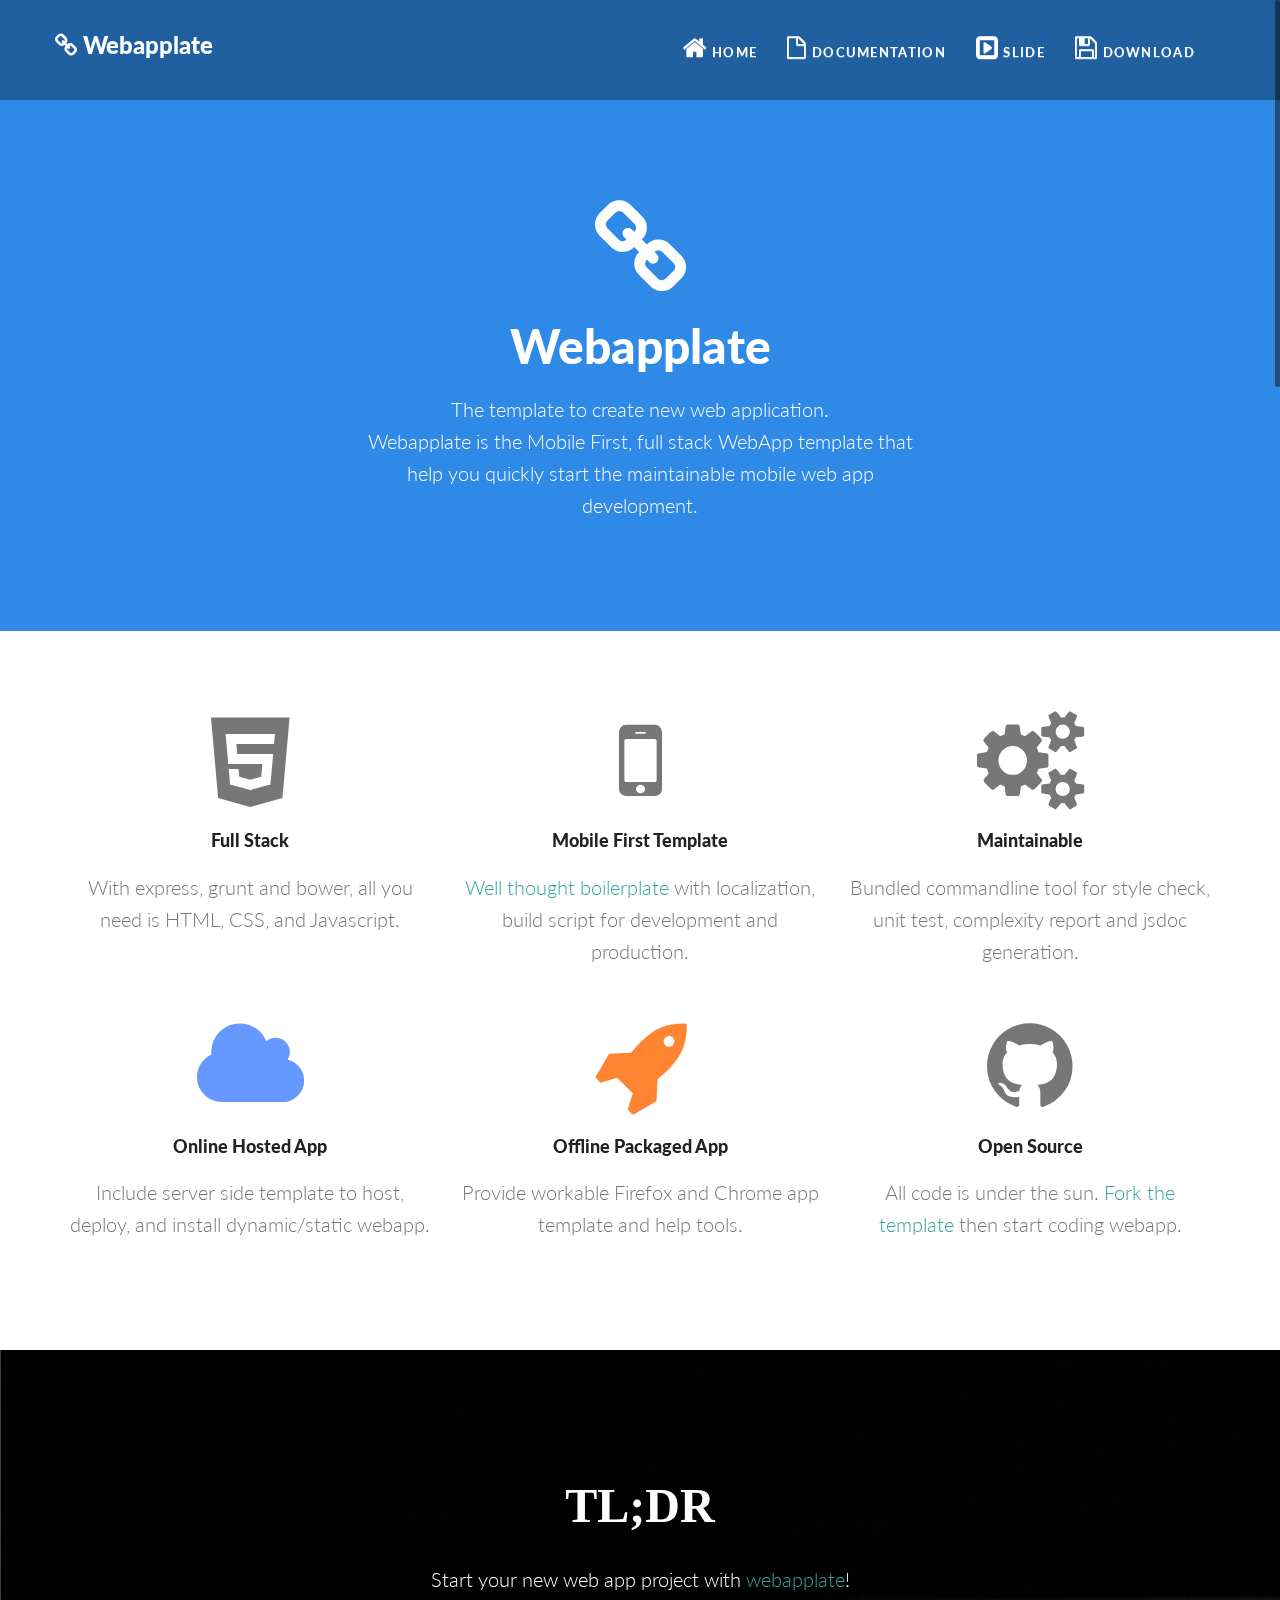
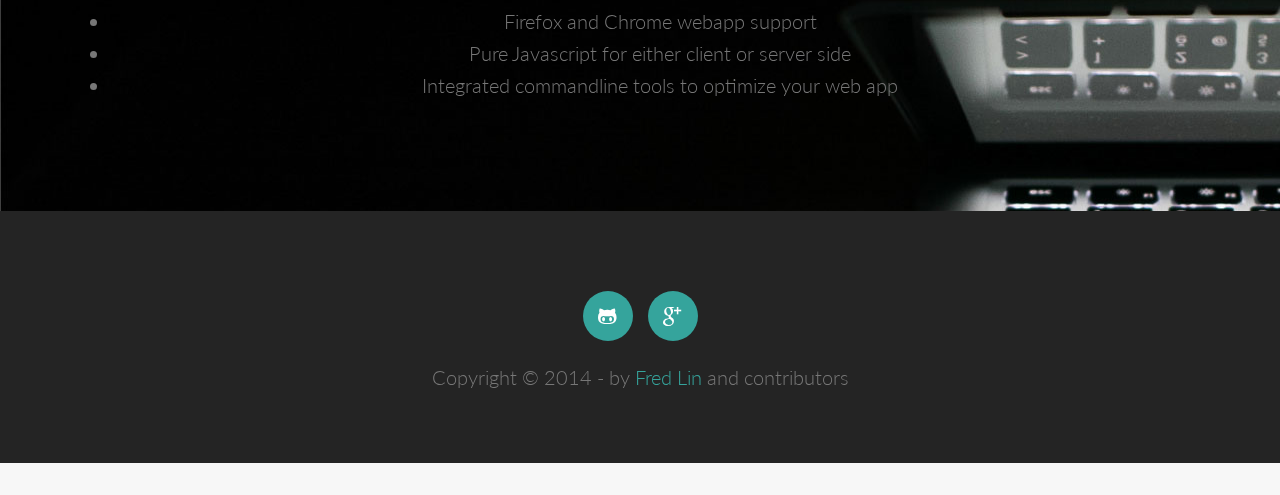
==== commit e351a0b9: "add link to main page" ====
--- a/index.html
+++ b/index.html
@@ -33,7 +33,8 @@
 				<div class="navbar-collapse collapse">
 					<ul class="nav navbar-nav" data-0="margin-top:20px;" data-300="margin-top:5px;">
 						<li class="active"><a href="index.html"><i class="fa fa-home fa-2x"></i> Home</a></li>
-                        <li><a href="https://github.com/gasolin/webapplate/wiki"><i class="fa fa-file-o fa-2x"></i> Documentation</a></li>  
+                        <li><a href="https://github.com/gasolin/webapplate/wiki"><i class="fa fa-file-o fa-2x"></i> Documentation</a></li> 
+                        <li><a href="slide.html"><i class="fa fa-caret-square-o-right fa-2x"></i> Slide</a></li>
                         <li><a href="https://github.com/gasolin/webapplate/archive/master.zip"><i class="fa fa-save fa-2x"></i> Download</a></li>
 						<!--<li><a href="#section-about">About</a></li>
 						<li><a href="#section-works">Portfolio</a></li>
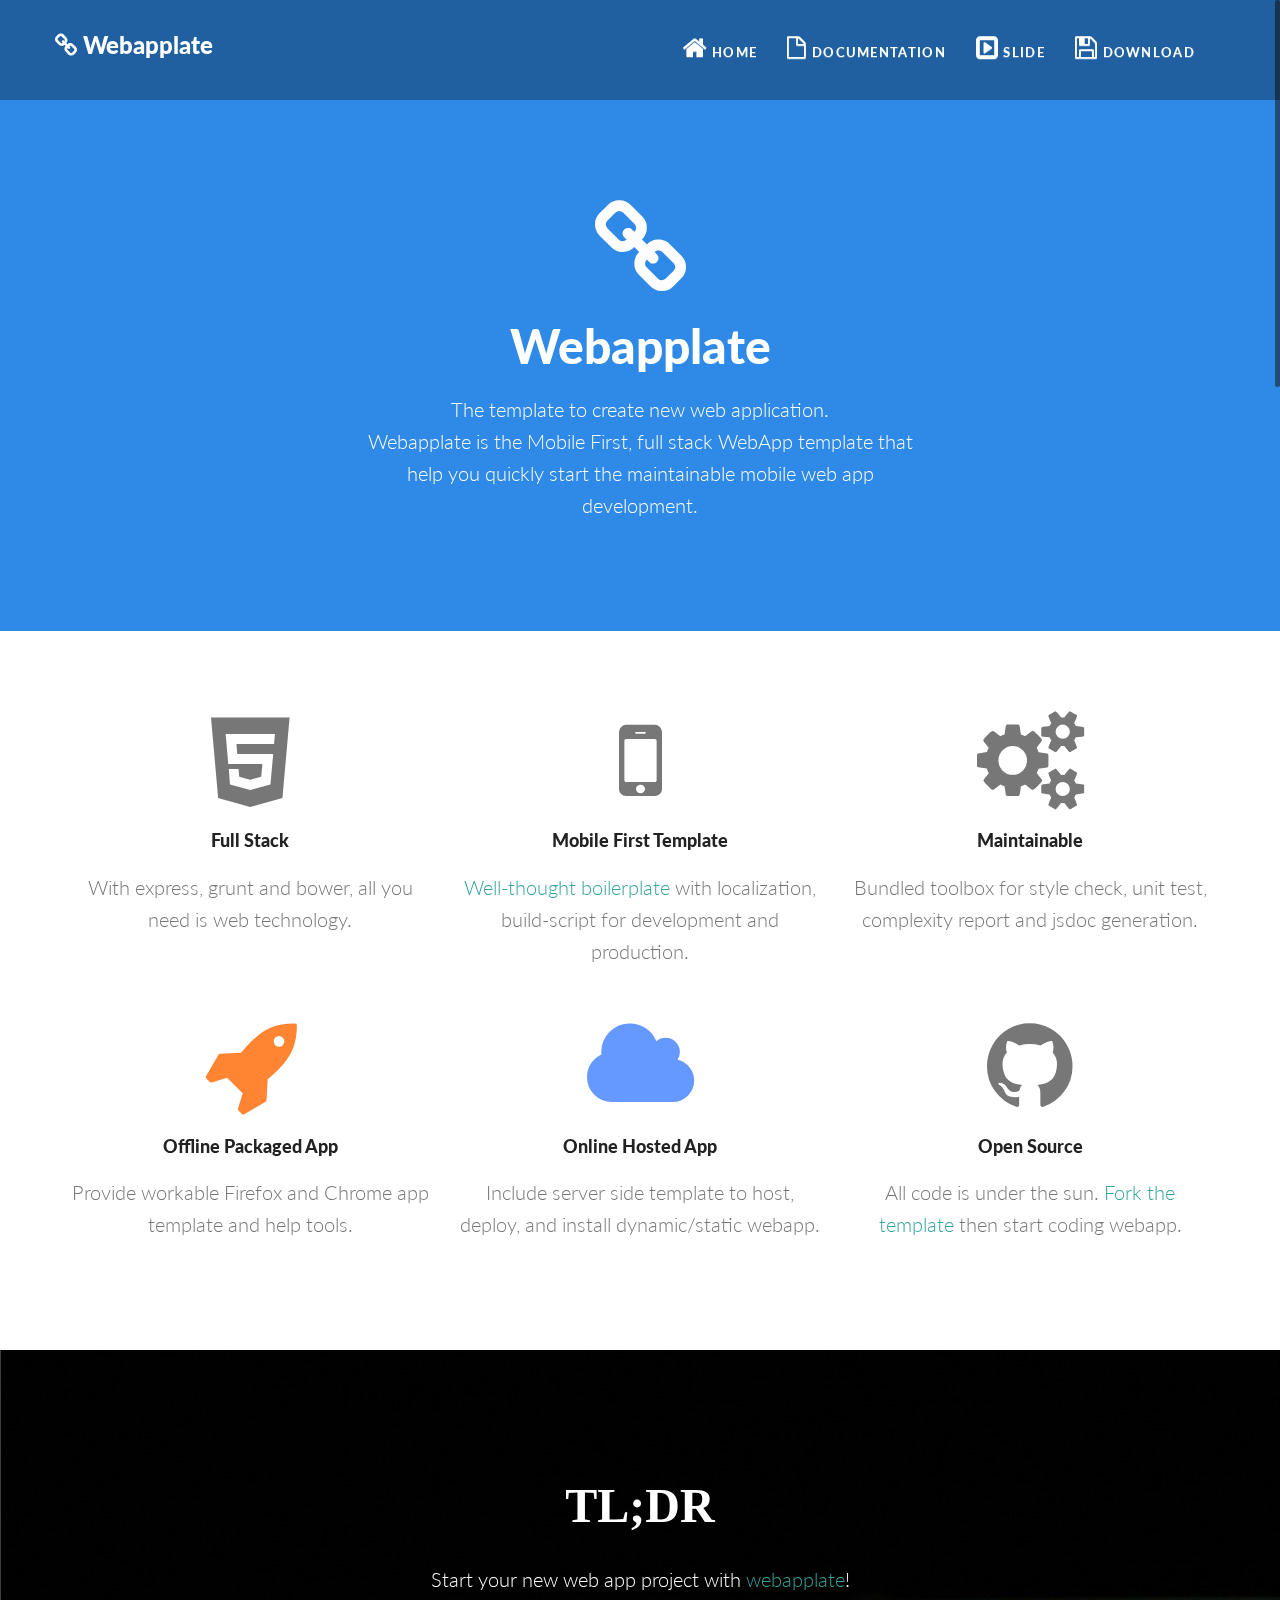
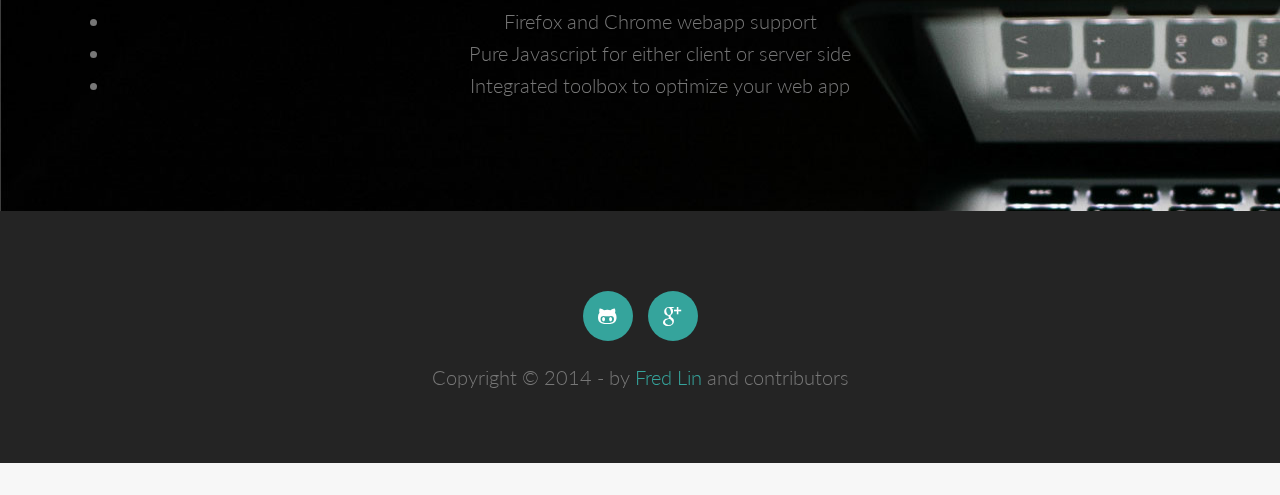
==== commit 446a8642: "Update index.html" ====
--- a/index.html
+++ b/index.html
@@ -33,9 +33,9 @@
 				<div class="navbar-collapse collapse">
 					<ul class="nav navbar-nav" data-0="margin-top:20px;" data-300="margin-top:5px;">
 						<li class="active"><a href="index.html"><i class="fa fa-home fa-2x"></i> Home</a></li>
-                        <li><a href="https://github.com/gasolin/webapplate/wiki"><i class="fa fa-file-o fa-2x"></i> Documentation</a></li> 
+                        <li><a href="https://github.com/webapplate/webapplate/wiki"><i class="fa fa-file-o fa-2x"></i> Documentation</a></li>
                         <li><a href="slide.html"><i class="fa fa-caret-square-o-right fa-2x"></i> Slide</a></li>
-                        <li><a href="https://github.com/gasolin/webapplate/archive/master.zip"><i class="fa fa-save fa-2x"></i> Download</a></li>
+                        <li><a href="https://github.com/webapplate/webapplate/archive/master.zip"><i class="fa fa-save fa-2x"></i> Download</a></li>
 						<!--<li><a href="#section-about">About</a></li>
 						<li><a href="#section-works">Portfolio</a></li>
 						<li><a href="#section-contact">Contact</a></li>-->
@@ -71,7 +71,7 @@
 					<div class="align-center">
 						<i class="fa fa-html5 fa-5x mar-bot20"></i>
 						<h4 class="text-bold">Full Stack</h4>
-						<p>With express, grunt and bower, all you need is HTML, CSS, and Javascript.
+						<p>With express, grunt and bower, all you need is web technology.
 						</p>
 					</div>
                 </div>
@@ -79,7 +79,7 @@
 					<div class="align-center">
 						<i class="fa fa-mobile fa-5x mar-bot20"></i>
 						<h4 class="text-bold">Mobile First Template</h4>
-						<p><a href="https://github.com/gasolin/webapplate/wiki/Structure">Well thought boilerplate</a> with localization, build script for development and production.
+						<p><a href="https://github.com/webapplate/webapplate/wiki/Structure">Well-thought boilerplate</a> with localization, build-script for development and production.
 						</p>
 					</div>
                 </div>
@@ -87,12 +87,20 @@
 					<div class="align-center">
 						<i class="fa fa-gears fa-5x mar-bot20"></i>
 						<h4 class="text-bold">Maintainable</h4>
-						<p>Bundled commandline tool for style check, unit test, complexity report and jsdoc generation.
+						<p>Bundled toolbox for style check, unit test, complexity report and jsdoc generation.
 						</p>
 					</div>
 				</div>
               </div>		      
               <div class="row mar-bot40">
+                       <div class="col-lg-4" >
+					<div class="align-center">
+						<i class="fa fa-rocket fa-5x mar-bot20"></i>
+						<h4 class="text-bold">Offline Packaged App</h4>
+						<p>Provide workable Firefox and Chrome app template and help tools.
+						</p>
+					</div>
+				</div>
 		        <div class="col-lg-4" >
 					<div class="align-center">
 						<i class="fa fa-cloud fa-5x mar-bot20"></i>
@@ -101,19 +109,11 @@
 						</p>
 					</div>
 				</div>
-                <div class="col-lg-4" >
-					<div class="align-center">
-						<i class="fa fa-rocket fa-5x mar-bot20"></i>
-						<h4 class="text-bold">Offline Packaged App</h4>
-						<p>Provide workable Firefox and Chrome app template and help tools.
-						</p>
-					</div>
-				</div>
 		       <div class="col-lg-4" >
 					<div class="align-center">
 						<i class="fa fa-github fa-5x mar-bot20"></i>
 						<h4 class="text-bold">Open Source</h4>
-						<p>All code is under the sun. <a href="https://github.com/gasolin/webapplate/fork">Fork the template</a> then start coding webapp.
+						<p>All code is under the sun. <a href="https://github.com/webapplate/webapplate/fork">Fork the template</a> then start coding webapp.
 						</p>
 					</div>
 				</div>
@@ -205,11 +205,11 @@
 			<div class="container">
             <div class="align-center pad-top40 pad-bot40">
                 <blockquote class="bigquote color-white">TL;DR</blockquote>
-				<p class="color-white">Start your new web app project with <a href="https://github.com/gasolin/webapplate">webapplate</a>!</p>
+				<p class="color-white">Start your new web app project with <a href="https://github.com/webapplate/webapplate">webapplate</a>!</p>
               <ul>
                 <li>Firefox and Chrome webapp support</li>
                 <li>Pure Javascript for either client or server side</li>
-                <li>Integrated commandline tools to optimize your web app</li>
+                <li>Integrated toolbox to optimize your web app</li>
               </ul>
             </div>
 			</div>	
@@ -428,7 +428,7 @@
                         <!--<li><a href="#" class="icoRss" title="Rss"><i class="fa fa-rss"></i></a></li>
                         <li><a href="#" class="icoFacebook" title="Facebook"><i class="fa fa-facebook"></i></a></li>
                         <li><a href="#" class="icoTwitter" title="Twitter"><i class="fa fa-twitter"></i></a></li>-->
-                        <li><a href="https://github.com/gasolin/webapplate" class="icoGithub" title="Github"><i class="fa fa-github-alt"></i></a></li>
+                        <li><a href="https://github.com/webapplate/webapplate" class="icoGithub" title="Github"><i class="fa fa-github-alt"></i></a></li>
                         <li><a href="https://plus.google.com/b/110128861309919618347/110128861309919618347/posts" class="icoGoogle" title="Google +"><i class="fa fa-google-plus"></i></a></li>
                         <!--<li><a href="#" class="icoLinkedin" title="Linkedin"><i class="fa fa-linkedin"></i></a></li>-->
                     </ul>				
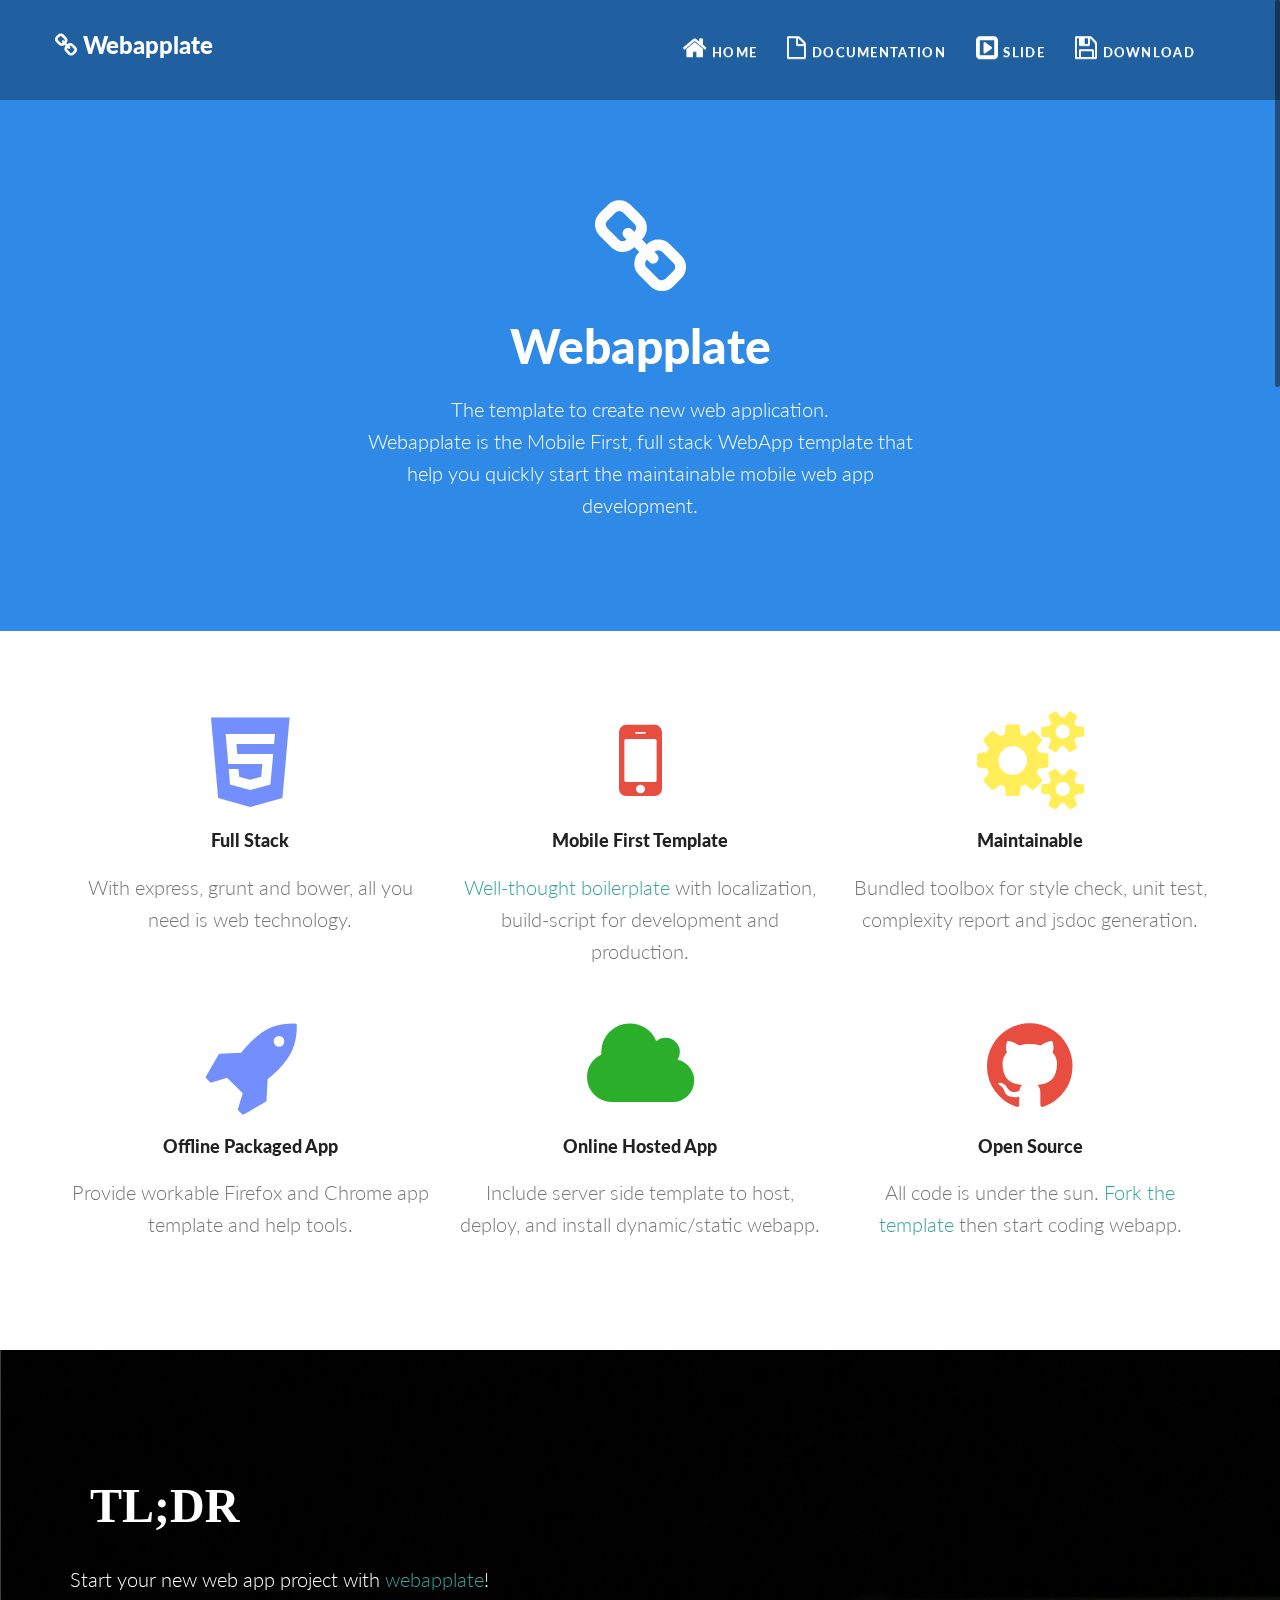
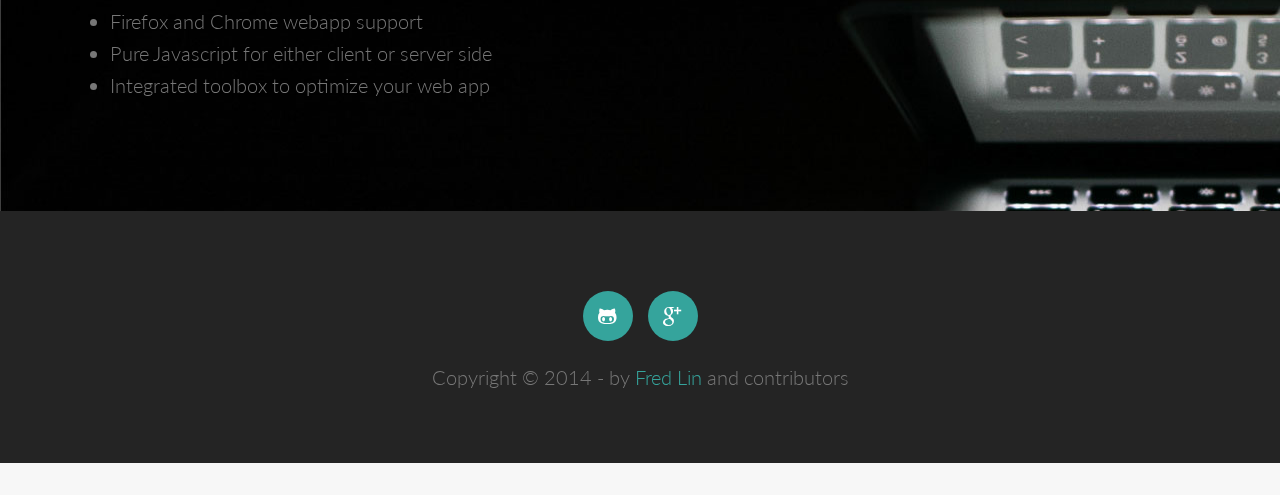
==== commit 07d6c509: "Update index.html" ====
--- a/index.html
+++ b/index.html
@@ -203,7 +203,7 @@
 		<!-- spacer section:stats -->
 		<section id="parallax1" class="section pad-top40 pad-bot40" data-stellar-background-ratio="0.5">
 			<div class="container">
-            <div class="align-center pad-top40 pad-bot40">
+            <div class="align-middle pad-top40 pad-bot40">
                 <blockquote class="bigquote color-white">TL;DR</blockquote>
 				<p class="color-white">Start your new web app project with <a href="https://github.com/webapplate/webapplate">webapplate</a>!</p>
               <ul>
--- a/css/style.css
+++ b/css/style.css
@@ -1093,10 +1093,26 @@
 	}
 }
 
+.fa-html5 {
+  color: #738ffe;	
+}
+
+.fa-mobile {
+  color: #e84e40;
+}
+
+.fa-gears {
+  color: #ffee58;	
+}
+
 .fa-rocket {
-  color: #FF8533;
+  color: #738ffe;
 }
 
 .fa-cloud {
-  color: #6699FF;
-}+  color: #2baf2b;
+}
+
+.fa-github {
+  color: #e84e40;
+}
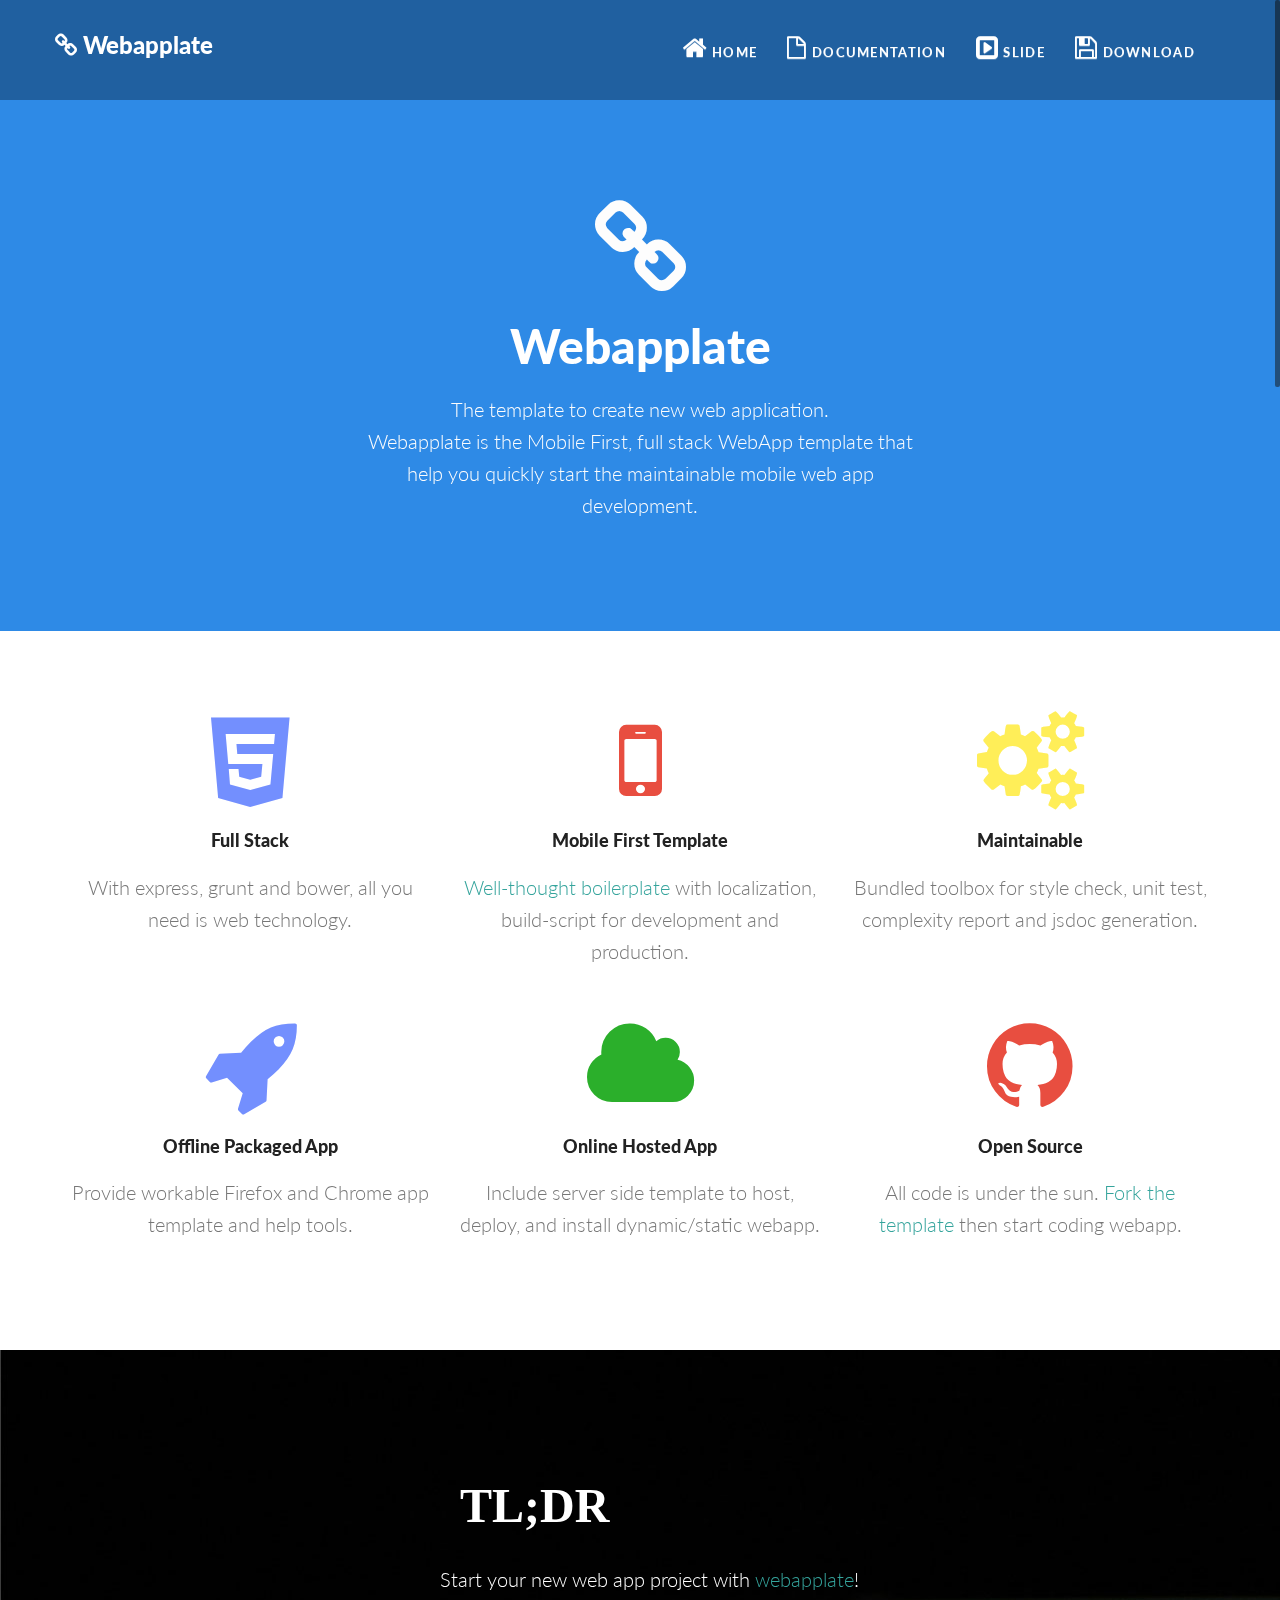
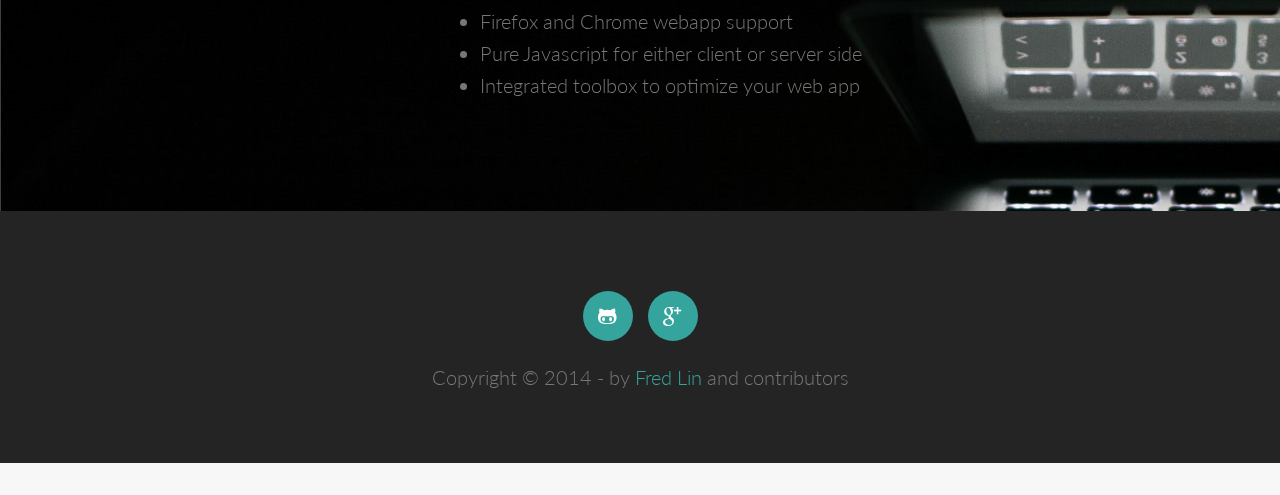
==== commit 2bfff6a0: "Update index.html" ====
--- a/index.html
+++ b/index.html
@@ -206,7 +206,7 @@
             <div class="align-middle pad-top40 pad-bot40">
                 <blockquote class="bigquote color-white">TL;DR</blockquote>
 				<p class="color-white">Start your new web app project with <a href="https://github.com/webapplate/webapplate">webapplate</a>!</p>
-              <ul>
+              <ul id="tldr">
                 <li>Firefox and Chrome webapp support</li>
                 <li>Pure Javascript for either client or server side</li>
                 <li>Integrated toolbox to optimize your web app</li>
--- a/css/style.css
+++ b/css/style.css
@@ -161,6 +161,10 @@
 }
 .align-center {
 	text-align: center;
+}
+
+.align-middle{
+	margin-left: calc(100% / 2 - 20rem);
 }
 
 /* ---- padding ---- */
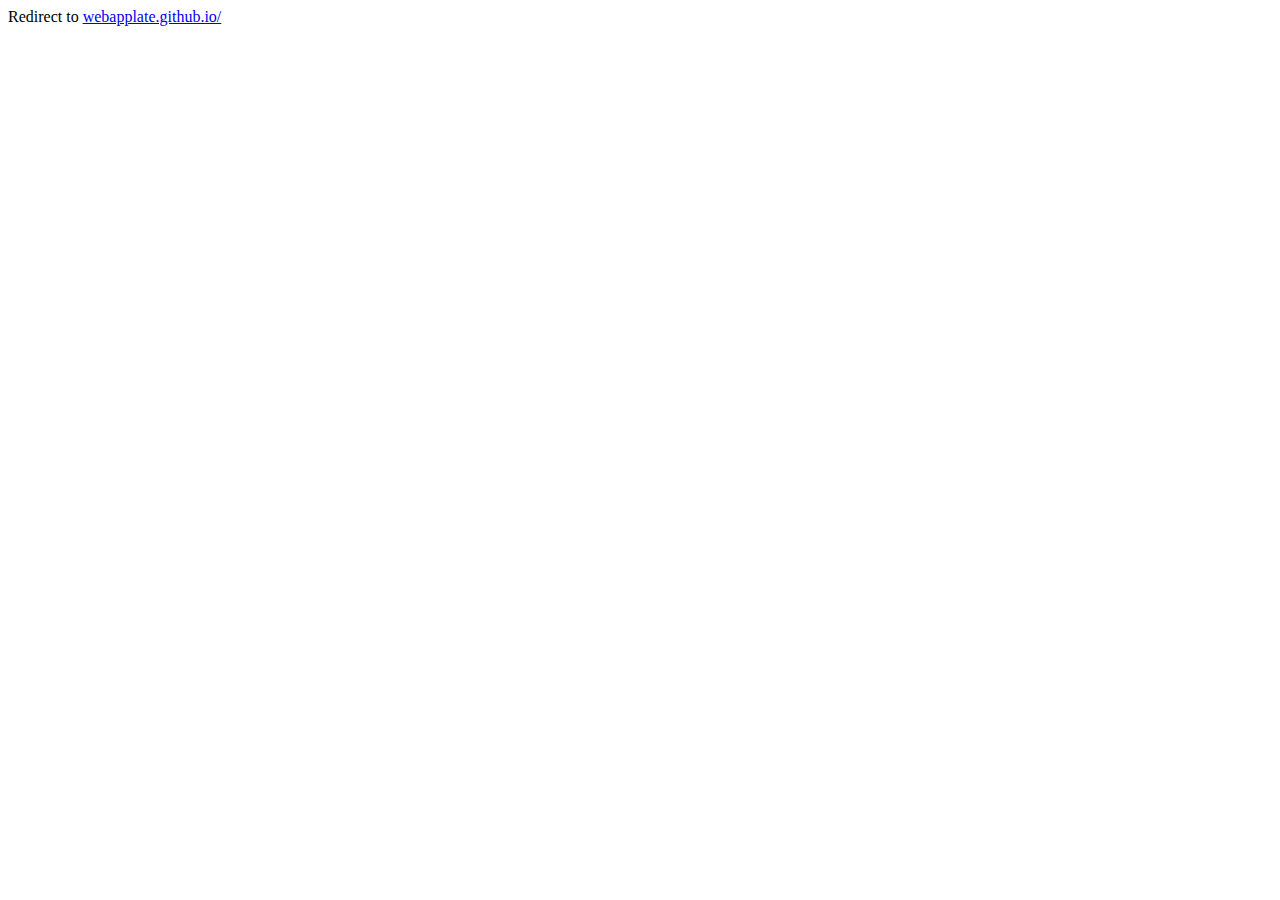
==== commit f3cba187: "migrate to webapplate.github.io" ====
--- a/index.html
+++ b/index.html
@@ -1,489 +1,8 @@
-<!DOCTYPE html>
-<!--[if lt IE 7]>      <html class="no-js lt-ie9 lt-ie8 lt-ie7"> <![endif]-->
-<!--[if IE 7]>         <html class="no-js lt-ie9 lt-ie8"> <![endif]-->
-<!--[if IE 8]>         <html class="no-js lt-ie9"> <![endif]-->
-<!--[if gt IE 8]><!--> <html class="no-js"> <!--<![endif]-->
-    <head>
-		<!-- BASICS -->
-        <meta charset="utf-8">
-		<meta http-equiv="X-UA-Compatible" content="IE=edge,chrome=1">
-        <title>Webapplate::Mobile First WebApp template</title>
-        <meta name="description" content="Mobile First WebApp template">
-		<meta name="viewport" content="width=device-width, initial-scale=1.0">
-		<link rel="stylesheet" type="text/css" href="css/isotope.css" media="screen" />	
-		<link rel="stylesheet" href="js/fancybox/jquery.fancybox.css" type="text/css" media="screen" />
-		<link rel="stylesheet" href="css/bootstrap.css">
-		<link rel="stylesheet" href="css/bootstrap-theme.css">
-        <link rel="stylesheet" href="css/style.css">
-		<!-- skin -->
-		<link rel="stylesheet" href="skin/default.css">
-    </head>
-	 
-    <body>
-		<section id="header" class="appear"></section>
-		<div class="navbar navbar-fixed-top" role="navigation" data-0="line-height:100px; height:100px; background-color:rgba(0,0,0,0.3);" data-300="line-height:60px; height:60px; background-color:rgba(0,0,0,1);">
-			 <div class="container">
-				<div class="navbar-header">
-					<button type="button" class="navbar-toggle" data-toggle="collapse" data-target=".navbar-collapse">
-						<span class="fa fa-bars color-white"></span>
-					</button>
-					<h1><a class="navbar-brand" href="index.html" data-0="line-height:90px;" data-300="line-height:50px;"><i class="fa fa-link"></i>			Webapplate
-					</a></h1>
-				</div>
-				<div class="navbar-collapse collapse">
-					<ul class="nav navbar-nav" data-0="margin-top:20px;" data-300="margin-top:5px;">
-						<li class="active"><a href="index.html"><i class="fa fa-home fa-2x"></i> Home</a></li>
-                        <li><a href="https://github.com/webapplate/webapplate/wiki"><i class="fa fa-file-o fa-2x"></i> Documentation</a></li>
-                        <li><a href="slide.html"><i class="fa fa-caret-square-o-right fa-2x"></i> Slide</a></li>
-                        <li><a href="https://github.com/webapplate/webapplate/archive/master.zip"><i class="fa fa-save fa-2x"></i> Download</a></li>
-						<!--<li><a href="#section-about">About</a></li>
-						<li><a href="#section-works">Portfolio</a></li>
-						<li><a href="#section-contact">Contact</a></li>-->
-					</ul>
-				</div><!--/.navbar-collapse -->
-			</div>
-		</div>
-
-		<section class="featured">
-			<div class="container"> 
-				<div class="row mar-bot40">
-					<div class="col-md-6 col-md-offset-3">
-						
-						<div class="align-center">
-							<i class="fa fa-link fa-5x mar-bot20"></i>
-							<h2 class="slogan">Webapplate</h2>
-							<p>
-							The template to create new web application.<br/>
-							Webapplate is the Mobile First, full stack WebApp template that help you quickly start the maintainable mobile web app development.
-							</p>	
-						</div>
-					</div>
-				</div>
-			</div>
-		</section>
-		
-		<!-- services -->
-		<section id="section-services" class="section pad-bot30 bg-white">
-		<div class="container"> 
-		
-			<div class="row mar-bot40">
-               <div class="col-lg-4" >
-					<div class="align-center">
-						<i class="fa fa-html5 fa-5x mar-bot20"></i>
-						<h4 class="text-bold">Full Stack</h4>
-						<p>With express, grunt and bower, all you need is web technology.
-						</p>
-					</div>
-                </div>
-               <div class="col-lg-4" >
-					<div class="align-center">
-						<i class="fa fa-mobile fa-5x mar-bot20"></i>
-						<h4 class="text-bold">Mobile First Template</h4>
-						<p><a href="https://github.com/webapplate/webapplate/wiki/Structure">Well-thought boilerplate</a> with localization, build-script for development and production.
-						</p>
-					</div>
-                </div>
-		       <div class="col-lg-4" >
-					<div class="align-center">
-						<i class="fa fa-gears fa-5x mar-bot20"></i>
-						<h4 class="text-bold">Maintainable</h4>
-						<p>Bundled toolbox for style check, unit test, complexity report and jsdoc generation.
-						</p>
-					</div>
-				</div>
-              </div>		      
-              <div class="row mar-bot40">
-                       <div class="col-lg-4" >
-					<div class="align-center">
-						<i class="fa fa-rocket fa-5x mar-bot20"></i>
-						<h4 class="text-bold">Offline Packaged App</h4>
-						<p>Provide workable Firefox and Chrome app template and help tools.
-						</p>
-					</div>
-				</div>
-		        <div class="col-lg-4" >
-					<div class="align-center">
-						<i class="fa fa-cloud fa-5x mar-bot20"></i>
-						<h4 class="text-bold">Online Hosted App</h4>
-						<p>Include server side template to host, deploy, and install dynamic/static webapp.
-						</p>
-					</div>
-				</div>
-		       <div class="col-lg-4" >
-					<div class="align-center">
-						<i class="fa fa-github fa-5x mar-bot20"></i>
-						<h4 class="text-bold">Open Source</h4>
-						<p>All code is under the sun. <a href="https://github.com/webapplate/webapplate/fork">Fork the template</a> then start coding webapp.
-						</p>
-					</div>
-				</div>
-			</div>	
-
-		</div>
-		</section>
-			
-		<!-- spacer section:testimonial -->
-		<!--<section id="testimonials" class="section" data-stellar-background-ratio="0.5">
-		<div class="container">
-			<div class="row">				
-					<div class="col-lg-12">
-							<div class="align-center">
-										<div class="testimonial pad-top40 pad-bot40 clearfix">
-											<h5>
-												Nunc velit risus, dapibus non interdum quis, suscipit nec dolor. Vivamus tempor tempus mauris vitae fermentum. In vitae nulla lacus. Sed sagittis tortor vel arcu sollicitudin nec tincidunt metus suscipit.Nunc velit risus, dapibus non interdum.
-											</h5>
-											<br/>
-											<span class="author">&mdash; MIKE DOE <a href="#">www.siteurl.com</a></span>
-										</div>
-
-								</div>
-							</div>
-					</div>
-				
-			</div>	
-		</div>	
-		</section>-->
-			
-		<!-- about -->
-		<!--<section id="section-about" class="section appear clearfix">
-		<div class="container">
-
-				<div class="row mar-bot40">
-					<div class="col-md-offset-3 col-md-6">
-						<div class="section-header">
-							<h2 class="section-heading animated" data-animation="bounceInUp">Our Team</h2>
-							<p>Neque porro quisquam est, qui dolorem ipsum quia dolor sit amet consectetur, adipisci velit, sed quia non numquam.</p>
-						</div>
-					</div>
-				</div>
-
-					<div class="row align-center mar-bot40">
-						<div class="col-md-3">
-							<div class="team-member">
-								<figure class="member-photo"><img src="img/team/member1.jpg" alt="" /></figure>
-								<div class="team-detail">
-									<h4>Jason Doe</h4>
-									<span>User experiences</span>
-								</div>
-							</div>
-						</div>
-						<div class="col-md-3">
-							<div class="team-member">
-								<figure class="member-photo"><img src="img/team/member2.jpg" alt="" /></figure>
-								<div class="team-detail">
-									<h4>Timothy Clark</h4>
-									<span>Web developer</span>
-								</div>
-							</div>
-						</div>
-						<div class="col-md-3">
-							<div class="team-member">
-								<figure class="member-photo"><img src="img/team/member3.jpg" alt="" /></figure>
-								<div class="team-detail">
-								<h4>Vicky Tan</h4>
-									<span>Web designer</span>
-								</div>
-							</div>
-						</div>
-						<div class="col-md-3">
-							<div class="team-member">
-								<figure class="member-photo"><img src="img/team/member4.jpg" alt="" /></figure>
-								<div class="team-detail">
-								<h4>Kevin Peterson</h4>
-									<span>UI designer</span>
-								</div>
-							</div>
-						</div>
-					</div>
-						
-		</div>
-		</section>-->
-		<!-- /about -->
-		
-		<!-- spacer section:stats -->
-		<section id="parallax1" class="section pad-top40 pad-bot40" data-stellar-background-ratio="0.5">
-			<div class="container">
-            <div class="align-middle pad-top40 pad-bot40">
-                <blockquote class="bigquote color-white">TL;DR</blockquote>
-				<p class="color-white">Start your new web app project with <a href="https://github.com/webapplate/webapplate">webapplate</a>!</p>
-              <ul id="tldr">
-                <li>Firefox and Chrome webapp support</li>
-                <li>Pure Javascript for either client or server side</li>
-                <li>Integrated toolbox to optimize your web app</li>
-              </ul>
-            </div>
-			</div>	
-		</section>
-		
-		<!-- section works -->
-		<!--<section id="section-works" class="section appear clearfix">
-			<div class="container">
-				
-				<div class="row mar-bot40">
-					<div class="col-md-offset-3 col-md-6">
-						<div class="section-header">
-							<h2 class="section-heading animated" data-animation="bounceInUp">Portfolio</h2>
-							<p>Neque porro quisquam est, qui dolorem ipsum quia dolor sit amet consectetur, adipisci velit, sed quia non numquam.</p>
-						</div>
-					</div>
-				</div>
-					
-                        <div class="row">
-                          <nav id="filter" class="col-md-12 text-center">
-                            <ul>
-                              <li><a href="#" class="current btn-theme btn-small" data-filter="*">All</a></li>
-                              <li><a href="#"  class="btn-theme btn-small" data-filter=".webdesign" >Web Design</a></li>
-                              <li><a href="#"  class="btn-theme btn-small" data-filter=".photography">Photography</a></li>
-                              <li ><a href="#" class="btn-theme btn-small" data-filter=".print">Print</a></li>
-                            </ul>
-                          </nav>
-                          <div class="col-md-12">
-                            <div class="row">
-                              <div class="portfolio-items isotopeWrapper clearfix" id="3">
-							  
-                                <article class="col-md-4 isotopeItem webdesign">
-									<div class="portfolio-item">
-										<img src="img/portfolio/img1.jpg" alt="" />
-										 <div class="portfolio-desc align-center">
-											<div class="folio-info">
-												<h5><a href="#">Portfolio name</a></h5>
-												<a href="img/portfolio/img1.jpg" class="fancybox"><i class="fa fa-plus fa-2x"></i></a>
-											 </div>										   
-										 </div>
-									</div>
-                                </article>
-
-                                <article class="col-md-4 isotopeItem photography">
-									<div class="portfolio-item">
-										<img src="img/portfolio/img2.jpg" alt="" />
-										 <div class="portfolio-desc align-center">
-											<div class="folio-info">
-												<h5><a href="#">Portfolio name</a></h5>
-												<a href="img/portfolio/img2.jpg" class="fancybox"><i class="fa fa-plus fa-2x"></i></a>
-											 </div>										   
-										 </div>
-									</div>
-                                </article>
-								
-
-                                <article class="col-md-4 isotopeItem photography">
-									<div class="portfolio-item">
-										<img src="img/portfolio/img3.jpg" alt="" />
-										 <div class="portfolio-desc align-center">
-											<div class="folio-info">
-												<h5><a href="#">Portfolio name</a></h5>
-												<a href="img/portfolio/img3.jpg" class="fancybox"><i class="fa fa-plus fa-2x"></i></a>
-											 </div>										   
-										 </div>
-									</div>
-                                </article>
-
-                                <article class="col-md-4 isotopeItem print">
-									<div class="portfolio-item">
-										<img src="img/portfolio/img4.jpg" alt="" />
-										 <div class="portfolio-desc align-center">
-											<div class="folio-info">
-												<h5><a href="#">Portfolio name</a></h5>
-												<a href="img/portfolio/img4.jpg" class="fancybox"><i class="fa fa-plus fa-2x"></i></a>
-											 </div>										   
-										 </div>
-									</div>
-                                </article>
-
-                                <article class="col-md-4 isotopeItem photography">
-									<div class="portfolio-item">
-										<img src="img/portfolio/img5.jpg" alt="" />
-										 <div class="portfolio-desc align-center">
-											<div class="folio-info">
-												<h5><a href="#">Portfolio name</a></h5>
-												<a href="img/portfolio/img5.jpg" class="fancybox"><i class="fa fa-plus fa-2x"></i></a>
-											 </div>										   
-										 </div>
-									</div>
-                                </article>
-
-                                <article class="col-md-4 isotopeItem webdesign">
-									<div class="portfolio-item">
-										<img src="img/portfolio/img6.jpg" alt="" />
-										 <div class="portfolio-desc align-center">
-											<div class="folio-info">
-												<h5><a href="#">Portfolio name</a></h5>
-												<a href="img/portfolio/img6.jpg" class="fancybox"><i class="fa fa-plus fa-2x"></i></a>
-											 </div>										   
-										 </div>
-									</div>
-                                </article>
-
-                                <article class="col-md-4 isotopeItem print">
-									<div class="portfolio-item">
-										<img src="img/portfolio/img7.jpg" alt="" />
-										 <div class="portfolio-desc align-center">
-											<div class="folio-info">
-												<h5><a href="#">Portfolio name</a></h5>
-												<a href="img/portfolio/img7.jpg" class="fancybox"><i class="fa fa-plus fa-2x"></i></a>
-											 </div>										   
-										 </div>
-									</div>
-                                </article>
-
-                                <article class="col-md-4 isotopeItem photography">
-									<div class="portfolio-item">
-										<img src="img/portfolio/img8.jpg" alt="" />
-										 <div class="portfolio-desc align-center">
-											<div class="folio-info">
-												<h5><a href="#">Portfolio name</a></h5>
-												<a href="img/portfolio/img8.jpg" class="fancybox"><i class="fa fa-plus fa-2x"></i></a>
-											 </div>										   
-										 </div>
-									</div>
-                                </article>
-
-                                <article class="col-md-4 isotopeItem print">
-									<div class="portfolio-item">
-										<img src="img/portfolio/img9.jpg" alt="" />
-										 <div class="portfolio-desc align-center">
-											<div class="folio-info">
-												<h5><a href="#">Portfolio name</a></h5>
-												<a href="img/portfolio/img9.jpg" class="fancybox"><i class="fa fa-plus fa-2x"></i></a>
-											 </div>										   
-										 </div>
-									</div>
-                                </article>
-                                </div>
-                                        
-							</div>
-                                     
-
-							</div>
-                        </div>
-				
-			</div>
-		</section>
-		<section id="parallax2" class="section parallax" data-stellar-background-ratio="0.5">	
-            <div class="align-center pad-top40 pad-bot40">
-                <blockquote class="bigquote color-white">Indoctum accusamus comprehensam</blockquote>
-				<p class="color-white">Bootstraptaste</p>
-            </div>
-		</section>-->
-
-		<!-- contact -->
-		<!--<section id="section-contact" class="section appear clearfix">
-			<div class="container">
-				
-				<div class="row mar-bot40">
-					<div class="col-md-offset-3 col-md-6">
-						<div class="section-header">
-							<h2 class="section-heading animated" data-animation="bounceInUp">Contact us</h2>
-							<p>Neque porro quisquam est, qui dolorem ipsum quia dolor sit amet consectetur, adipisci velit, sed quia non numquam.</p>
-						</div>
-					</div>
-				</div>
-				<div class="row">
-					<div class="col-md-8 col-md-offset-2">
-						<div class="cform" id="contact-form">
-							<div id="sendmessage">
-								 Your message has been sent. Thank you!
-							</div>
-							<form action="contact/contact.php" method="post" role="form" class="contactForm">
-							  <div class="form-group">
-								<label for="name">Your Name</label>
-								<input type="text" name="name" class="form-control" id="name" placeholder="Your Name" data-rule="maxlen:4" data-msg="Please enter at least 4 chars" />
-								<div class="validation"></div>
-							  </div>
-							  <div class="form-group">
-								<label for="email">Your Email</label>
-								<input type="email" class="form-control" name="email" id="email" placeholder="Your Email" data-rule="email" data-msg="Please enter a valid email" />
-								<div class="validation"></div>
-							  </div>
-							  <div class="form-group">
-								<label for="subject">Subject</label>
-								<input type="text" class="form-control" name="subject" id="subject" placeholder="Subject" data-rule="maxlen:4" data-msg="Please enter at least 8 chars of subject" />
-								<div class="validation"></div>
-							  </div>
-							  <div class="form-group">
-								<label for="message">Message</label>
-								<textarea class="form-control" name="message" rows="5" data-rule="required" data-msg="Please write something for us"></textarea>
-								<div class="validation"></div>
-							  </div>
-							  
-							  <button type="submit" class="btn btn-theme pull-left">SEND MESSAGE</button>
-							</form>
-
-						</div>
-					</div>
-				</div>
-				
-			</div>
-		</section>-->
-		<!-- map -->
-		<!--<section id="section-map" class="clearfix">
-			<div id="map"></div>
-		</section>-->
-		
-	<section id="footer" class="section footer">
-		<div class="container">
-			<div class="row animated opacity mar-bot20" data-andown="fadeIn" data-animation="animation">
-				<div class="col-sm-12 align-center">
-                    <ul class="social-network social-circle">
-                        <!--<li><a href="#" class="icoRss" title="Rss"><i class="fa fa-rss"></i></a></li>
-                        <li><a href="#" class="icoFacebook" title="Facebook"><i class="fa fa-facebook"></i></a></li>
-                        <li><a href="#" class="icoTwitter" title="Twitter"><i class="fa fa-twitter"></i></a></li>-->
-                        <li><a href="https://github.com/webapplate/webapplate" class="icoGithub" title="Github"><i class="fa fa-github-alt"></i></a></li>
-                        <li><a href="https://plus.google.com/b/110128861309919618347/110128861309919618347/posts" class="icoGoogle" title="Google +"><i class="fa fa-google-plus"></i></a></li>
-                        <!--<li><a href="#" class="icoLinkedin" title="Linkedin"><i class="fa fa-linkedin"></i></a></li>-->
-                    </ul>				
-				</div>
-			</div>
-
-			<div class="row align-center copyright">
-					<div class="col-sm-12"><p>Copyright &copy; 2014 - by <a href="http://www.gasolin.idv.tw">Fred Lin</a> and contributors</p></div>
-			</div>
-		</div>
-
-	</section>
-	<a href="#header" class="scrollup"><i class="fa fa-chevron-up"></i></a>	
-
-	<script src="js/modernizr-2.6.2-respond-1.1.0.min.js"></script>
-	<script src="js/jquery.js"></script>
-	<script src="js/jquery.easing.1.3.js"></script>
-    <script src="js/bootstrap.min.js"></script>
-	<!--<script src="https://maps.googleapis.com/maps/api/js?key=AIzaSyASm3CwaK9qtcZEWYa-iQwHaGi3gcosAJc&sensor=false"></script>-->
-	<script src="js/jquery.isotope.min.js"></script>
-	<script src="js/jquery.nicescroll.min.js"></script>
-	<script src="js/fancybox/jquery.fancybox.pack.js"></script>
-	<script src="js/skrollr.min.js"></script>		
-	<script src="js/jquery.scrollTo-1.4.3.1-min.js"></script>
-	<script src="js/jquery.localscroll-1.2.7-min.js"></script>
-	<script src="js/stellar.js"></script>
-	<script src="js/jquery.appear.js"></script>
-	<script src="js/validate.js"></script>
-    <script src="js/main.js"></script>
-        <!--<script type="text/javascript">
-            // When the window has finished loading create our google map below
-            google.maps.event.addDomListener(window, 'load', init);
-        
-            function init() {
-                // Basic options for a simple Google Map
-                // For more options see: https://developers.google.com/maps/documentation/javascript/reference#MapOptions
-                var mapOptions = {
-                    // How zoomed in you want the map to start at (always required)
-                    zoom: 11,
-
-                    // The latitude and longitude to center the map (always required)
-                    center: new google.maps.LatLng(40.6700, -73.9400), // New York
-
-                    // How you would like to style the map. 
-                    // This is where you would paste any style found on Snazzy Maps.
-                    styles: [	{		featureType:"all",		elementType:"all",		stylers:[		{			invert_lightness:true		},		{			saturation:10		},		{			lightness:30		},		{			gamma:0.5		},		{			hue:"#1C705B"		}		]	}	]
-                };
-
-                // Get the HTML DOM element that will contain your map 
-                // We are using a div with id="map" seen below in the <body>
-                var mapElement = document.getElementById('map');
-
-                // Create the Google Map using out element and options defined above
-                var map = new google.maps.Map(mapElement, mapOptions);
-            }
-        </script>-->
-	</body>
-</html>
+<html>
+  <head>
+  <meta http-equiv="Refresh" content="1; url=http://webapplate.github.io/">
+  </head>
+  <body>
+    Redirect to <a href="http://webapplate.github.io/">webapplate.github.io/</a>
+  </body>
+</html>